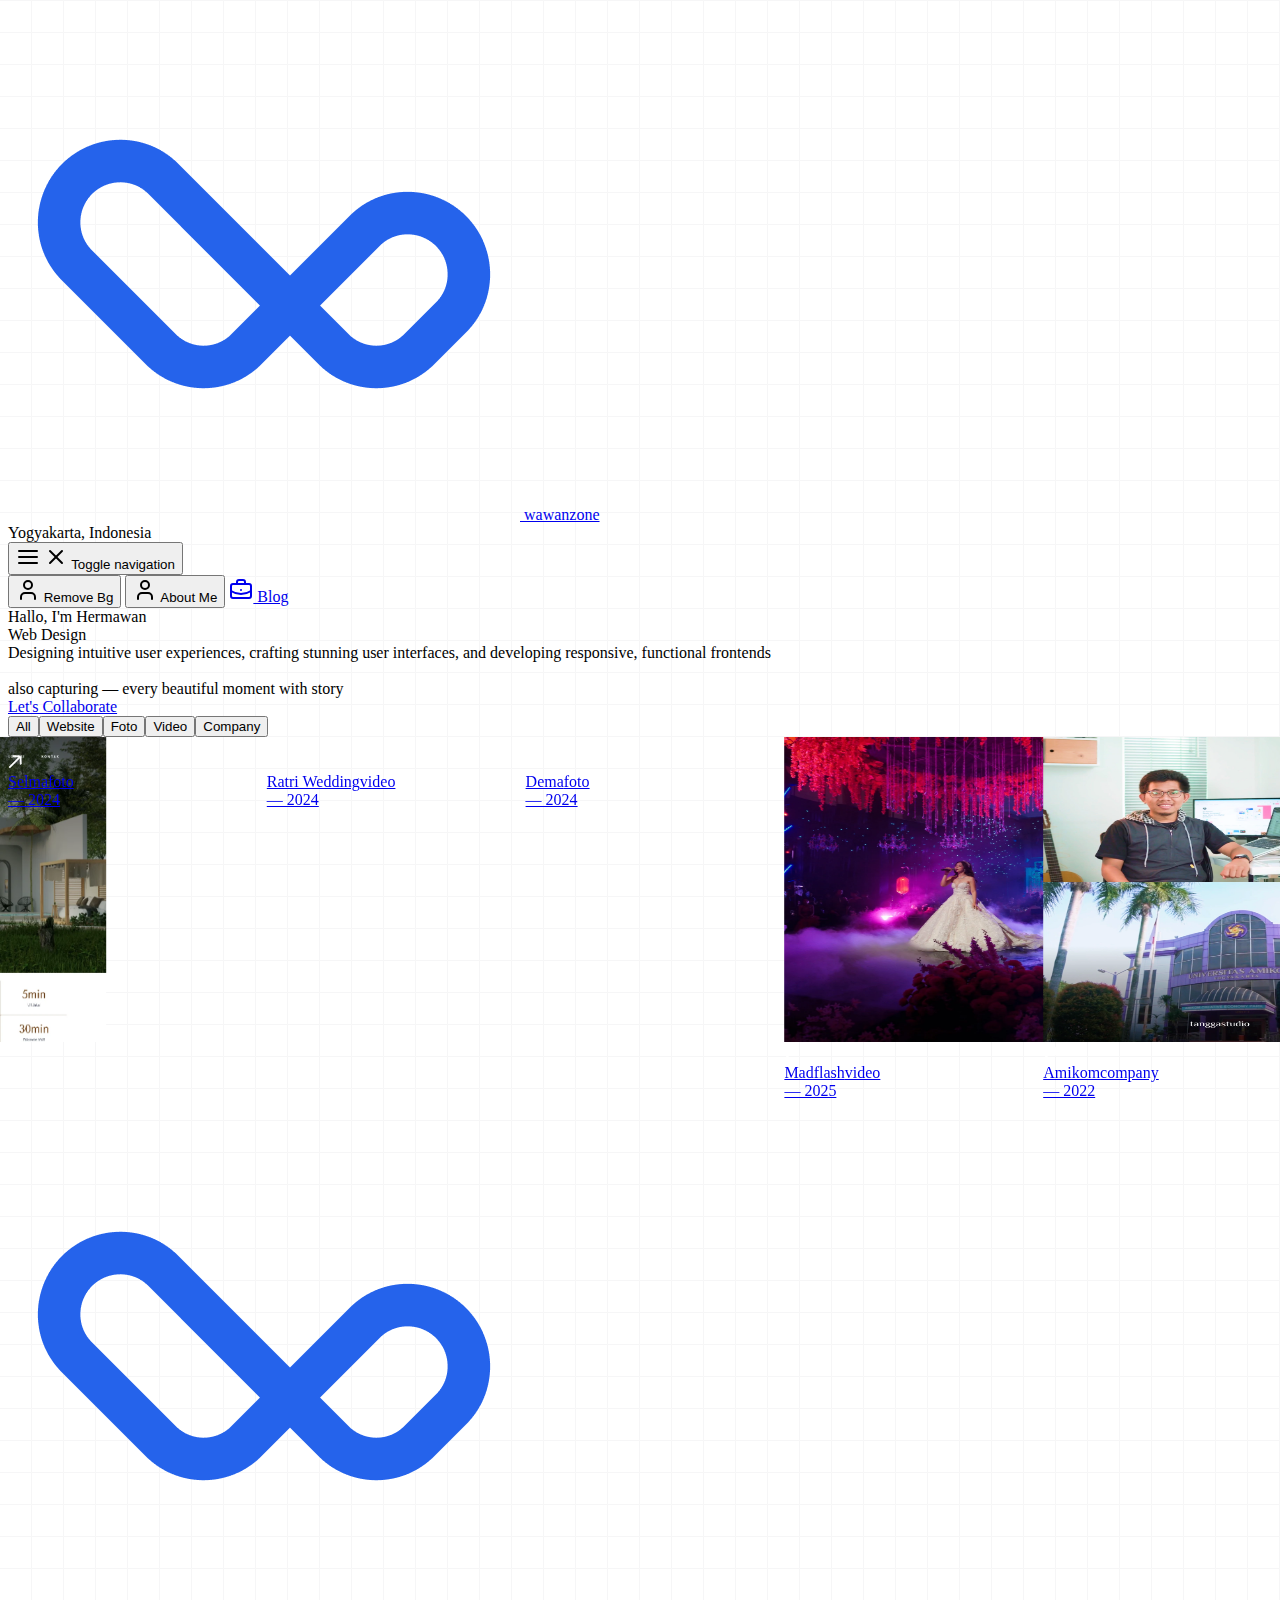
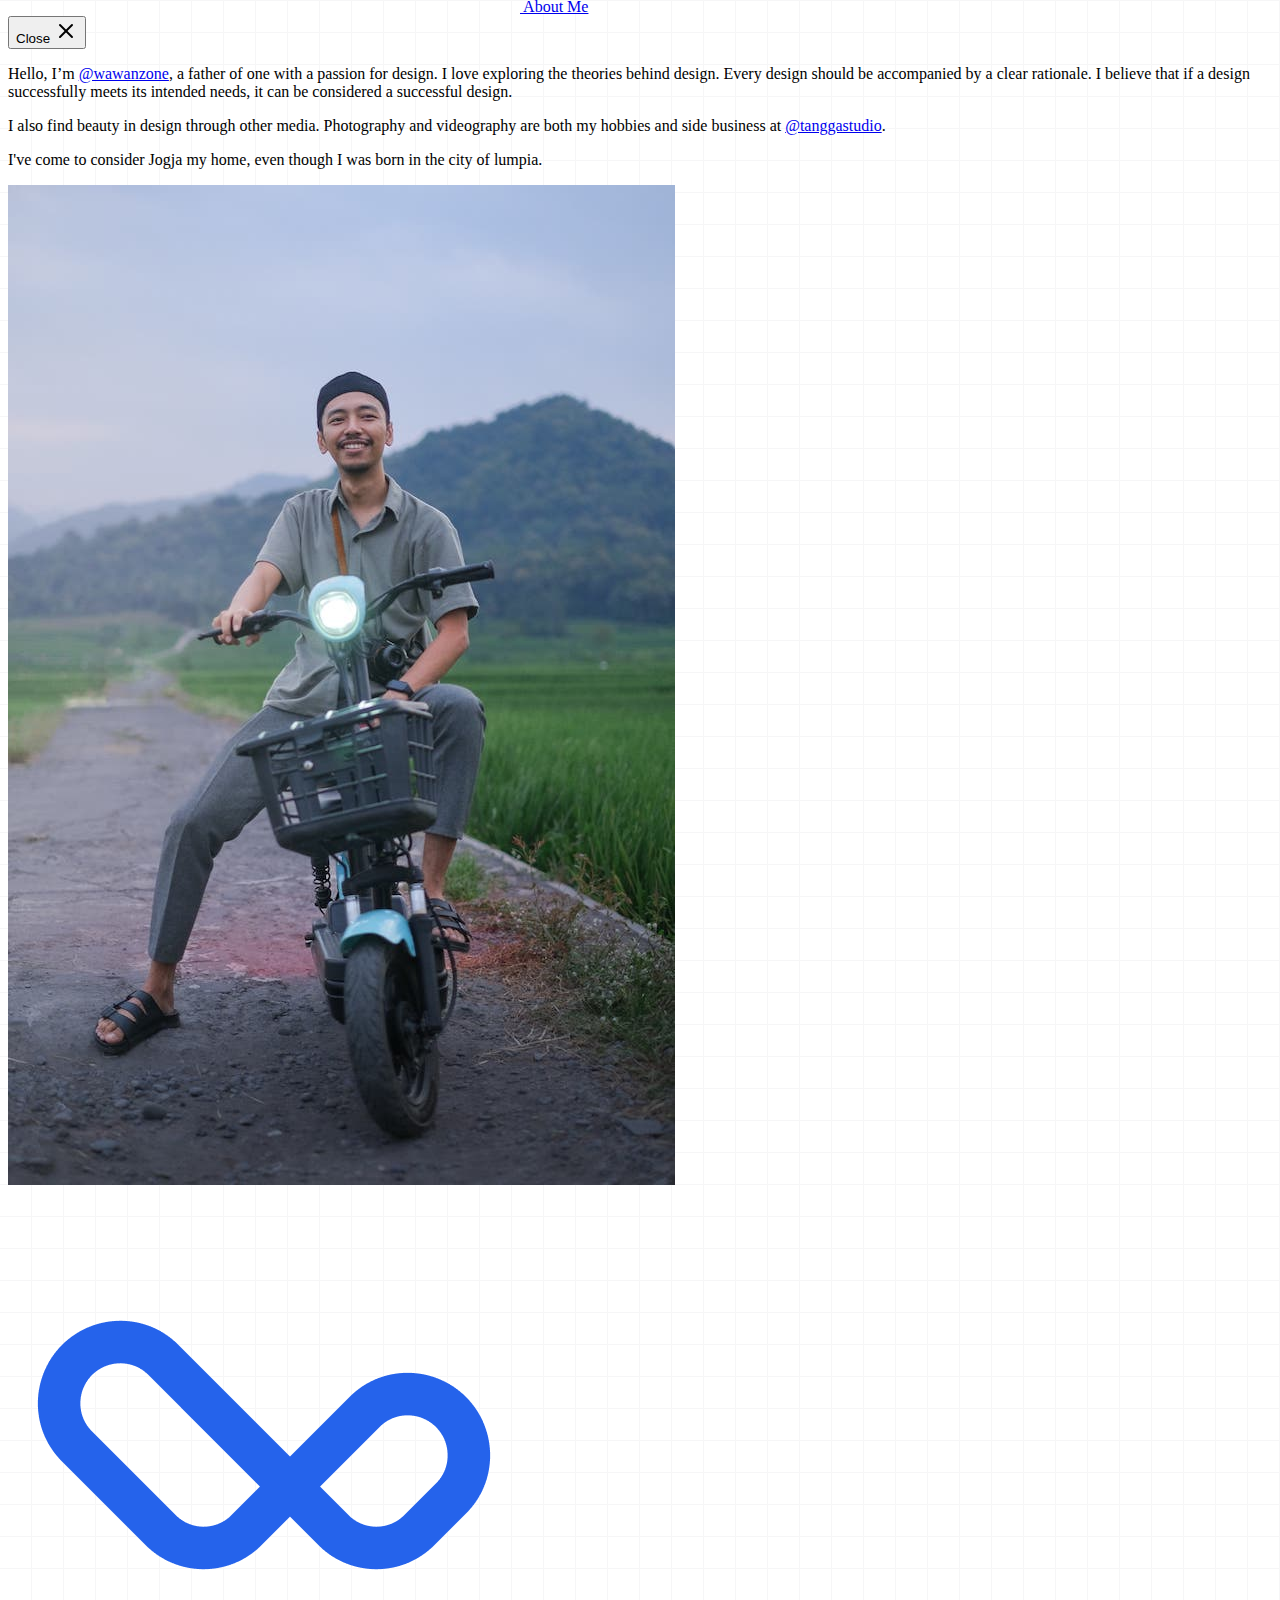
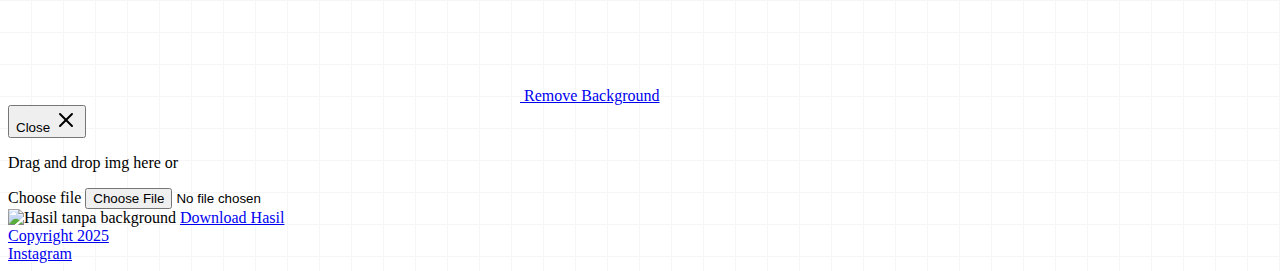
==== index.html @ 66208e3e "tahun" ====
<!doctype html>
<html class="bg-grid" lang="id">

<head>
    <meta charset="UTF-8">
    <meta name="viewport" content="width=device-width, initial-scale=1.0">
    <title>Wawanzone Web Developer</title>
    <meta name="description" content="Wawanzone Web Developer">
    <meta name="keyword"
        content="jasa foto, fotografer, fotografi, prewedding, prewed, nikah, nikahan, pernikahan, wedding, dokumentasi, acara, event, ultah, ulang tahun, ibu hamil, maternity, keluarga family, bayi, baby, anak, indoor, outdoor, photography, photo, photographer, produk">
    <link rel="stylesheet" href="https://preline.co/assets/css/main.min.css?v=2.5.0">
    <link rel="shortcut icon" href="img/favicon.ico" />
    <link rel="apple-touch-icon" sizes="180x180" href="img/apple-touch-icon.png">
    <link rel="icon" type="image/png" sizes="32x32" href="img/favicon-32x32.png">
    <link rel="icon" type="image/png" sizes="16x16" href="img/favicon-16x16.png">
    <link rel="manifest" href="img/site.webmanifest">
</head>

<body
    class="antialiased bg-gradient-to-b from-slate-100 to-white/10 via-white/0 h-screen flex flex-col justify-between  ">
    <!-- ========== HEADER ========== -->
    <header class="border-gray-200 flex text-sm flex-wrap md:justify-start md:flex-nowrap z-50 w-full">
        <nav
            class="relative max-w-6xl border-b w-full md:flex md:items-center justify-between md:gap-3 mx-auto px-4 sm:px-6  py-3">
            <!-- Logo w/ Collapse Button -->
            <div class="flex items-center justify-between  gap-4">
                <div class="flex gap-4 items-center">
                    <a class=" font-semibold text-base text-black focus:outline-none focus:opacity-80 flex gap-4 items-center"
                        href="#" aria-label="Brand"><img src="img/wawanzone.png" class="size-12" alt=""> wawanzone</a>
                    <div class="max-md:hidden">Yogyakarta, Indonesia</div>
                </div>

                <!-- Collapse Button -->
                <div class="md:hidden">
                    <button type="button"
                        class="hs-collapse-toggle relative size-9 flex justify-center items-center text-sm font-semibold rounded-lg border border-gray-200 text-gray-800 hover:bg-gray-100 focus:outline-none focus:bg-gray-100 disabled:opacity-50 disabled:pointer-events-none"
                        id="hs-header-classic-collapse" aria-expanded="false" aria-controls="hs-header-classic"
                        aria-label="Toggle navigation" data-hs-collapse="#hs-header-classic">
                        <svg class="hs-collapse-open:hidden size-4" xmlns="http://www.w3.org/2000/svg" width="24"
                            height="24" viewBox="0 0 24 24" fill="none" stroke="currentColor" stroke-width="2"
                            stroke-linecap="round" stroke-linejoin="round">
                            <line x1="3" x2="21" y1="6" y2="6" />
                            <line x1="3" x2="21" y1="12" y2="12" />
                            <line x1="3" x2="21" y1="18" y2="18" />
                        </svg>
                        <svg class="hs-collapse-open:block shrink-0 hidden size-4" xmlns="http://www.w3.org/2000/svg"
                            width="24" height="24" viewBox="0 0 24 24" fill="none" stroke="currentColor"
                            stroke-width="2" stroke-linecap="round" stroke-linejoin="round">
                            <path d="M18 6 6 18" />
                            <path d="m6 6 12 12" />
                        </svg>
                        <span class="sr-only">Toggle navigation</span>
                    </button>
                </div>
                <!-- End Collapse Button -->
            </div>
            <!-- End Logo w/ Collapse Button -->

            <!-- Collapse -->
            <div id="hs-header-classic"
                class="hs-collapse hidden overflow-hidden transition-all duration-300  grow md:block"
                aria-labelledby="hs-header-classic-collapse">
                <div
                    class="overflow-hidden overflow-y-auto max-h-[75vh] [&::-webkit-scrollbar]:w-2 [&::-webkit-scrollbar-thumb]:rounded-full [&::-webkit-scrollbar-track]:bg-gray-100 [&::-webkit-scrollbar-thumb]:bg-gray-300">
                    <div class="py-2 md:py-0 flex flex-col md:flex-row md:items-center md:justify-end gap-0.5 md:gap-1">

                        <button
                            class="p-2 flex items-center text-sm text-gray-800 hover:text-gray-500 focus:outline-none focus:text-gray-500"
                            aria-haspopup="dialog" aria-expanded="false" aria-controls="hs-remove-bg"
                            data-hs-overlay="#hs-remove-bg">
                            <svg class="shrink-0 size-4 me-3 md:me-2 block md:hidden" xmlns="http://www.w3.org/2000/svg"
                                width="24" height="24" viewBox="0 0 24 24" fill="none" stroke="currentColor"
                                stroke-width="2" stroke-linecap="round" stroke-linejoin="round">
                                <path d="M19 21v-2a4 4 0 0 0-4-4H9a4 4 0 0 0-4 4v2" />
                                <circle cx="12" cy="7" r="4" />
                            </svg>
                            Remove Bg
                        </button>

                        <button
                            class="p-2 flex items-center text-sm text-gray-800 hover:text-gray-500 focus:outline-none focus:text-gray-500"
                            aria-haspopup="dialog" aria-expanded="false" aria-controls="hs-full-screen-modal"
                            data-hs-overlay="#hs-full-screen-modal">
                            <svg class="shrink-0 size-4 me-3 md:me-2 block md:hidden" xmlns="http://www.w3.org/2000/svg"
                                width="24" height="24" viewBox="0 0 24 24" fill="none" stroke="currentColor"
                                stroke-width="2" stroke-linecap="round" stroke-linejoin="round">
                                <path d="M19 21v-2a4 4 0 0 0-4-4H9a4 4 0 0 0-4 4v2" />
                                <circle cx="12" cy="7" r="4" />
                            </svg>
                            About Me
                        </button>

                        <a class="p-2 flex items-center text-sm text-gray-800 hover:text-gray-500 focus:outline-none focus:text-gray-500"
                            target="_blank" href="https://wawanzone.com/wp">
                            <svg class="shrink-0 size-4 me-3 md:me-2 block md:hidden" xmlns="http://www.w3.org/2000/svg"
                                width="24" height="24" viewBox="0 0 24 24" fill="none" stroke="currentColor"
                                stroke-width="2" stroke-linecap="round" stroke-linejoin="round">
                                <path d="M12 12h.01" />
                                <path d="M16 6V4a2 2 0 0 0-2-2h-4a2 2 0 0 0-2 2v2" />
                                <path d="M22 13a18.15 18.15 0 0 1-20 0" />
                                <rect width="20" height="14" x="2" y="6" rx="2" />
                            </svg>
                            Blog
                        </a>

                        <!-- End Button Group -->
                    </div>
                </div>
            </div>
            <!-- End Collapse -->
        </nav>
    </header>
    <!-- Content-->
    <div class="items-center">
        <div class="max-w-6xl px-4 sm:px-6  mx-auto flex flex-col justify-between">
            <div class="md:flex grid grid-cols-1 gap-6 justify-between items-center gap-32 py-10">
                <div class=" max-w-xl title text-4xl">
                    <div class="mb-3 max-lg:text-3xl">
                        Hallo, I'm Hermawan
                    </div>
                    <div class="font-['Playfair_Display'] font-bold italic">
                        <div class="typing h-[48px]" id="typingEffect"></div>
                    </div>
                </div>
                <div class="max-w-md  desc md:text-right text-gray-500">
                    Designing intuitive user experiences, crafting stunning user interfaces, and developing responsive,
                    functional frontends <br> <br> also capturing — every beautiful moment with story
                    <div class="mt-4">
                        <a class="px-8 py-4 inline-flex items-center gap-x-2 text-sm font-medium rounded-full border border-transparent bg-blue-600 text-white hover:bg-blue-700 focus:outline-none focus:bg-blue-700 focus:outline-none focus:bg-blue-700 disabled:opacity-50 disabled:pointer-events-none"
                            href="mailto:hermawan.szz@gmail.com">Let's Collaborate</a>
                    </div>
                </div>
            </div>
        </div>
        <!-- Include Swiper CSS (via CDN) -->
        <link rel="stylesheet" href="https://unpkg.com/swiper/swiper-bundle.min.css" />

        <!-- Slider HTML -->
        <div class="relative w-full p-4 overflow-hidden ">
            <div class="swiper-container">
                <div class="swiper-wrapper items-center">
                    <!-- Slide 2 -->

                    <!-- Slide 1 -->
                    <div class="swiper-slide">
                        <a class="group flex justify-center items-center flex-col focus:outline-none transition-all "
                            href="https://ngeyogja.com" target="_blank">
                            <img class="min-h-[250px] max-h-[400px] rounded-xl object-bottom object-cover w-full group-hover:opacity-80 shadow-xl"
                                loading="lazy" width="357" height="305" src="img/ngeyogja_1x.webp" alt="">
                            <div
                                class="icon absolute opacity-0 group-hover:opacity-100 transition-all duration-500 ease-in-out group-hover:rotate-[360deg] scale-0 group-hover:scale-125 left-0 right-0 mx-auto -mt-8 size-16 rounded-full bg-blue-600 flex items-center justify-center">
                                <svg width="14" height="14" viewBox="0 0 14 14">
                                    <path
                                        d="M10.8101 1.96222L0.726954 12.0453L1.66171 12.9801L11.7448 2.89698L11.9344 9.4447L13.208 9.07311L13.0134 2.35278C12.9877 1.46249 12.2434 0.718185 11.3531 0.692412L4.80762 0.502924L4.43487 1.77539L10.8101 1.96222Z"
                                        fill="white" stroke="white" stroke-width="0.542084"></path>
                                </svg>
                            </div>
                            <div class="flex gap-4 items-start justify-center mt-4 text-sm">
                                <div class="flex flex-col"><span class="font-bold">Ngeyogja</span><span
                                        class="font-['Playfair_Display'] italic font-bold text-blue-500 category hidden">website</span>
                                </div> —
                                2024
                            </div>

                        </a>
                    </div>
                    <!-- Slide 1 -->
                    <div class="swiper-slide">
                        <a class="group flex justify-center items-center flex-col focus:outline-none transition-all "
                            href="https://www.instagram.com/p/C13aNmUvTGZ/" target="_blank">
                            <img class="min-h-[250px] max-h-[400px] rounded-xl object-bottom object-cover w-full group-hover:opacity-80 shadow-xl"
                                src="https://cloud.tagbox.com/media/1726964/2138759/414748/18014806298018486/418581226_18405694063009332_6548693946159599975_n.jpg"
                                alt="">
                            <div
                                class="icon absolute opacity-0 group-hover:opacity-100 transition-all duration-500 ease-in-out group-hover:rotate-[360deg] scale-0 group-hover:scale-125 left-0 right-0 mx-auto -mt-8 size-16 rounded-full bg-blue-600 flex items-center justify-center">
                                <svg width="14" height="14" viewBox="0 0 14 14">
                                    <path
                                        d="M10.8101 1.96222L0.726954 12.0453L1.66171 12.9801L11.7448 2.89698L11.9344 9.4447L13.208 9.07311L13.0134 2.35278C12.9877 1.46249 12.2434 0.718185 11.3531 0.692412L4.80762 0.502924L4.43487 1.77539L10.8101 1.96222Z"
                                        fill="white" stroke="white" stroke-width="0.542084"></path>
                                </svg>
                            </div>
                            <div class="flex gap-4 items-start justify-center mt-4 text-sm">
                                <div class="flex flex-col"><span class="font-bold">Selma</span><span
                                        class="font-['Playfair_Display'] italic font-bold text-blue-500 category hidden">foto</span>
                                </div> —
                                2024
                            </div>

                        </a>
                    </div>
                    <!-- Slide 2 -->
                    <div class="swiper-slide">
                        <a class="group flex justify-center items-center flex-col focus:outline-none transition-all "
                            href="https://drive.google.com/file/d/16zIhgjWS4tsryXhRL_w10EBH7-kaGcWM/view?usp=sharing"
                            target="_blank">
                            <img class="min-h-[250px] max-h-[400px] rounded-xl object-bottom object-cover w-full group-hover:opacity-80 shadow-xl"
                                src="https://cloud.tagbox.com/media/1726964/2138759/414748/18044007361792314/457102560_18450758677009332_3049110778562392664_n.jpg"
                                alt="">
                            <div
                                class="icon absolute opacity-0 group-hover:opacity-100 transition-all duration-500 ease-in-out group-hover:rotate-[360deg] scale-0 group-hover:scale-125 left-0 right-0 mx-auto -mt-8 size-16 rounded-full bg-blue-600 flex items-center justify-center">
                                <svg width="14" height="14" viewBox="0 0 14 14">
                                    <path
                                        d="M10.8101 1.96222L0.726954 12.0453L1.66171 12.9801L11.7448 2.89698L11.9344 9.4447L13.208 9.07311L13.0134 2.35278C12.9877 1.46249 12.2434 0.718185 11.3531 0.692412L4.80762 0.502924L4.43487 1.77539L10.8101 1.96222Z"
                                        fill="white" stroke="white" stroke-width="0.542084"></path>
                                </svg>
                            </div>
                            <div class="flex gap-4 items-start justify-center mt-4 text-sm">
                                <div class="flex flex-col"><span class="font-bold">Ratri Wedding</span><span
                                        class="font-['Playfair_Display'] italic font-bold text-blue-500 category hidden">video</span>
                                </div> — 2024
                            </div>

                        </a>
                    </div>

                    <!-- Slide 2 -->
                    <div class="swiper-slide">
                        <a class="group flex justify-center items-center flex-col focus:outline-none transition-all "
                            href="https://www.instagram.com/tanggastudio/p/DE8fe4VzV5q/" target="_blank">
                            <img class="min-h-[250px] max-h-[400px] rounded-xl object-bottom object-cover w-full group-hover:opacity-80 shadow-xl"
                                src="https://cloud.tagbox.com/media/1726964/2138759/414748/18010514690691550/2138759-18010514690691550-1737650446.jpg"
                                alt="">
                            <div
                                class="icon absolute opacity-0 group-hover:opacity-100 transition-all duration-500 ease-in-out group-hover:rotate-[360deg] scale-0 group-hover:scale-125 left-0 right-0 mx-auto -mt-8 size-16 rounded-full bg-blue-600 flex items-center justify-center">
                                <svg width="14" height="14" viewBox="0 0 14 14">
                                    <path
                                        d="M10.8101 1.96222L0.726954 12.0453L1.66171 12.9801L11.7448 2.89698L11.9344 9.4447L13.208 9.07311L13.0134 2.35278C12.9877 1.46249 12.2434 0.718185 11.3531 0.692412L4.80762 0.502924L4.43487 1.77539L10.8101 1.96222Z"
                                        fill="white" stroke="white" stroke-width="0.542084"></path>
                                </svg>
                            </div>
                            <div class="flex gap-4 items-start justify-center mt-4 text-sm">
                                <div class="flex flex-col"><span class="font-bold">Dema</span><span
                                        class="font-['Playfair_Display'] italic font-bold text-blue-500 category hidden">foto</span>
                                </div> —
                                2024
                            </div>

                        </a>
                    </div>

                    <div class="swiper-slide">
                        <a class="group flex justify-center items-center flex-col focus:outline-none transition-all "
                            href="https://drive.google.com/file/d/1xu8CeEWl8VQlefYjUH7_7uGMGfSIrzZV/view?usp=sharing"
                            target="_blank">
                            <img class="min-h-[250px] max-h-[400px] rounded-xl object-bottom object-cover w-full group-hover:opacity-80 shadow-xl"
                                loading="lazy" width="357" height="305" src="img/lighting.webp" alt="">
                            <div
                                class="icon absolute opacity-0 group-hover:opacity-100 transition-all duration-500 ease-in-out group-hover:rotate-[360deg] scale-0 group-hover:scale-125 left-0 right-0 mx-auto -mt-8 size-16 rounded-full bg-blue-600 flex items-center justify-center">
                                <svg width="14" height="14" viewBox="0 0 14 14">
                                    <path
                                        d="M10.8101 1.96222L0.726954 12.0453L1.66171 12.9801L11.7448 2.89698L11.9344 9.4447L13.208 9.07311L13.0134 2.35278C12.9877 1.46249 12.2434 0.718185 11.3531 0.692412L4.80762 0.502924L4.43487 1.77539L10.8101 1.96222Z"
                                        fill="white" stroke="white" stroke-width="0.542084"></path>
                                </svg>
                            </div>
                            <div class="flex gap-4 items-start justify-center mt-4 text-sm">
                                <div class="flex flex-col"><span class="font-bold">Madflash</span><span
                                        class="font-['Playfair_Display'] italic font-bold text-blue-500 category hidden">video</span>
                                </div> — 2025
                            </div>

                        </a>
                    </div>
                    <div class="swiper-slide">
                        <a class="group flex justify-center items-center flex-col focus:outline-none transition-all "
                            href="https://drive.google.com/file/d/1dBmZwUu9ltVJdOaQtHs5cD1peDSIcojg/view?usp=sharing" target="_blank">
                            <img class="min-h-[250px] max-h-[400px] rounded-xl object-bottom object-cover w-full group-hover:opacity-80 shadow-xl"
                                loading="lazy" width="357" height="305" src="img/amikom.webp" alt="">
                            <div
                                class="icon absolute opacity-0 group-hover:opacity-100 transition-all duration-500 ease-in-out group-hover:rotate-[360deg] scale-0 group-hover:scale-125 left-0 right-0 mx-auto -mt-8 size-16 rounded-full bg-blue-600 flex items-center justify-center">
                                <svg width="14" height="14" viewBox="0 0 14 14">
                                    <path
                                        d="M10.8101 1.96222L0.726954 12.0453L1.66171 12.9801L11.7448 2.89698L11.9344 9.4447L13.208 9.07311L13.0134 2.35278C12.9877 1.46249 12.2434 0.718185 11.3531 0.692412L4.80762 0.502924L4.43487 1.77539L10.8101 1.96222Z"
                                        fill="white" stroke="white" stroke-width="0.542084"></path>
                                </svg>
                            </div>
                            <div class="flex gap-4 items-start justify-center mt-4 text-sm">
                                <div class="flex flex-col"><span class="font-bold">Amikom</span><span
                                        class="font-['Playfair_Display'] italic font-bold text-blue-500 category hidden">company</span>
                                </div> —
                                2022
                            </div>

                        </a>
                    </div>
                    <div class="swiper-slide">
                        <a class="group flex justify-center items-center flex-col focus:outline-none transition-all "
                            href="https://drive.google.com/file/d/1l0gKG5JXGp6iBDVLnNQ06gJEMBnog4QU/view?usp=sharing" target="_blank">
                            <img class="min-h-[250px] max-h-[400px] rounded-xl object-bottom object-cover w-full group-hover:opacity-80 shadow-xl"
                                loading="lazy" width="357" height="305" src="img/gobar.webp" alt="">
                            <div
                                class="icon absolute opacity-0 group-hover:opacity-100 transition-all duration-500 ease-in-out group-hover:rotate-[360deg] scale-0 group-hover:scale-125 left-0 right-0 mx-auto -mt-8 size-16 rounded-full bg-blue-600 flex items-center justify-center">
                                <svg width="14" height="14" viewBox="0 0 14 14">
                                    <path
                                        d="M10.8101 1.96222L0.726954 12.0453L1.66171 12.9801L11.7448 2.89698L11.9344 9.4447L13.208 9.07311L13.0134 2.35278C12.9877 1.46249 12.2434 0.718185 11.3531 0.692412L4.80762 0.502924L4.43487 1.77539L10.8101 1.96222Z"
                                        fill="white" stroke="white" stroke-width="0.542084"></path>
                                </svg>
                            </div>
                            <div class="flex gap-4 items-start justify-center mt-4 text-sm">
                                <div class="flex flex-col"><span class="font-bold">PLN Nusantara</span><span
                                        class="font-['Playfair_Display'] italic font-bold text-blue-500 category hidden">company</span>
                                </div> —
                                2024
                            </div>

                        </a>
                    </div>
                    <div class="swiper-slide">
                        <a class="group flex justify-center items-center flex-col focus:outline-none transition-all "
                            href="https://drive.google.com/file/d/1_rxQnik_S4XlJLx5iyUpPORG829yC5SQ/view?usp=sharing" target="_blank">
                            <img class="min-h-[250px] max-h-[400px] rounded-xl object-bottom object-cover w-full group-hover:opacity-80 shadow-xl"
                                loading="lazy" width="357" height="305" src="img/ugm.webp" alt="">
                            <div
                                class="icon absolute opacity-0 group-hover:opacity-100 transition-all duration-500 ease-in-out group-hover:rotate-[360deg] scale-0 group-hover:scale-125 left-0 right-0 mx-auto -mt-8 size-16 rounded-full bg-blue-600 flex items-center justify-center">
                                <svg width="14" height="14" viewBox="0 0 14 14">
                                    <path
                                        d="M10.8101 1.96222L0.726954 12.0453L1.66171 12.9801L11.7448 2.89698L11.9344 9.4447L13.208 9.07311L13.0134 2.35278C12.9877 1.46249 12.2434 0.718185 11.3531 0.692412L4.80762 0.502924L4.43487 1.77539L10.8101 1.96222Z"
                                        fill="white" stroke="white" stroke-width="0.542084"></path>
                                </svg>
                            </div>
                            <div class="flex gap-4 items-start justify-center mt-4 text-sm">
                                <div class="flex flex-col"><span class="font-bold">UGM</span><span
                                        class="font-['Playfair_Display'] italic font-bold text-blue-500 category hidden">company</span>
                                </div> —
                                2024
                            </div>

                        </a>
                    </div>
                    <div class="swiper-slide">
                        <a class="group flex justify-center items-center flex-col focus:outline-none transition-all "
                            href="https://www.instagram.com/p/C1laQM-vAdt/" target="_blank">
                            <img class="min-h-[250px] max-h-[400px] rounded-xl object-bottom object-cover w-full group-hover:opacity-80 shadow-xl"
                                src="https://cloud.tagbox.com/media/1726964/2138759/414748/18061742602491965/415929117_18404393953009332_5833013499614615173_n.jpg"
                                alt="">
                            <div
                                class="icon absolute opacity-0 group-hover:opacity-100 transition-all duration-500 ease-in-out group-hover:rotate-[360deg] scale-0 group-hover:scale-125 left-0 right-0 mx-auto -mt-8 size-16 rounded-full bg-blue-600 flex items-center justify-center">
                                <svg width="14" height="14" viewBox="0 0 14 14">
                                    <path
                                        d="M10.8101 1.96222L0.726954 12.0453L1.66171 12.9801L11.7448 2.89698L11.9344 9.4447L13.208 9.07311L13.0134 2.35278C12.9877 1.46249 12.2434 0.718185 11.3531 0.692412L4.80762 0.502924L4.43487 1.77539L10.8101 1.96222Z"
                                        fill="white" stroke="white" stroke-width="0.542084"></path>
                                </svg>
                            </div>
                            <div class="flex gap-4 items-start justify-center mt-4 text-sm">
                                <div class="flex flex-col"><span class="font-bold">Laily</span><span
                                        class="font-['Playfair_Display'] italic font-bold text-blue-500 category hidden">foto</span>
                                </div> —
                                2024
                            </div>

                        </a>
                    </div>


                    <div class="swiper-slide">
                        <a class="group flex justify-center items-center flex-col focus:outline-none transition-all "
                            href="https://www.instagram.com/p/C1LSp_QPzp1/" target="_blank">
                            <img class="min-h-[250px] max-h-[400px] rounded-xl object-bottom object-cover w-full group-hover:opacity-80 shadow-xl"
                                src="https://cloud.tagbox.com/media/1726964/2138759/414748/17984193974613737/412117966_392173763159748_7623907096476352852_n.jpg"
                                alt="">
                            <div
                                class="icon absolute opacity-0 group-hover:opacity-100 transition-all duration-500 ease-in-out group-hover:rotate-[360deg] scale-0 group-hover:scale-125 left-0 right-0 mx-auto -mt-8 size-16 rounded-full bg-blue-600 flex items-center justify-center">
                                <svg width="14" height="14" viewBox="0 0 14 14">
                                    <path
                                        d="M10.8101 1.96222L0.726954 12.0453L1.66171 12.9801L11.7448 2.89698L11.9344 9.4447L13.208 9.07311L13.0134 2.35278C12.9877 1.46249 12.2434 0.718185 11.3531 0.692412L4.80762 0.502924L4.43487 1.77539L10.8101 1.96222Z"
                                        fill="white" stroke="white" stroke-width="0.542084"></path>
                                </svg>
                            </div>
                            <div class="flex gap-4 items-start justify-center mt-4 text-sm">
                                <div class="flex flex-col"><span class="font-bold">Shafa</span><span
                                        class="font-['Playfair_Display'] italic font-bold text-blue-500 category hidden">foto</span>
                                </div> —
                                2024
                            </div>

                        </a>
                    </div>
                    <!-- Slide 2 -->
                    <div class="swiper-slide">
                        <a class="group flex justify-center items-center flex-col focus:outline-none transition-all "
                            href="https://drive.google.com/file/d/1elIQvyM8bNi3fVMZUYODAKYb4RIOqZMj/view?usp=sharing"
                            target="_blank">
                            <img class="min-h-[250px] max-h-[400px] rounded-xl object-bottom object-cover w-full group-hover:opacity-80 shadow-xl"
                                src="https://cloud.tagbox.com/media/1726964/2138759/414748/17891351789918916/428695534_18414676453009332_6547089419753866630_n.jpg"
                                alt="">
                            <div
                                class="icon absolute opacity-0 group-hover:opacity-100 transition-all duration-500 ease-in-out group-hover:rotate-[360deg] scale-0 group-hover:scale-125 left-0 right-0 mx-auto -mt-8 size-16 rounded-full bg-blue-600 flex items-center justify-center">
                                <svg width="14" height="14" viewBox="0 0 14 14">
                                    <path
                                        d="M10.8101 1.96222L0.726954 12.0453L1.66171 12.9801L11.7448 2.89698L11.9344 9.4447L13.208 9.07311L13.0134 2.35278C12.9877 1.46249 12.2434 0.718185 11.3531 0.692412L4.80762 0.502924L4.43487 1.77539L10.8101 1.96222Z"
                                        fill="white" stroke="white" stroke-width="0.542084"></path>
                                </svg>
                            </div>
                            <div class="flex gap-4 items-start justify-center mt-4 text-sm">
                                <div class="flex flex-col"><span class="font-bold">Ero</span><span
                                        class="font-['Playfair_Display'] italic font-bold text-blue-500 category hidden">video</span>
                                </div> — 2022
                            </div>

                        </a>
                    </div>

                    <div class="swiper-slide">
                        <a class="group flex justify-center items-center flex-col focus:outline-none transition-all "
                            href="https://drive.google.com/file/d/1aN-OKJRsPJpaYjzNJxfiZ4TLGuiBeKkR/view?usp=sharing"
                            target="_blank">
                            <img class="min-h-[250px] max-h-[400px] rounded-xl object-bottom object-cover w-full group-hover:opacity-80 shadow-xl"
                                loading="lazy" width="357" height="305" src="img/lighting2.webp" alt="">
                            <div
                                class="icon absolute opacity-0 group-hover:opacity-100 transition-all duration-500 ease-in-out group-hover:rotate-[360deg] scale-0 group-hover:scale-125 left-0 right-0 mx-auto -mt-8 size-16 rounded-full bg-blue-600 flex items-center justify-center">
                                <svg width="14" height="14" viewBox="0 0 14 14">
                                    <path
                                        d="M10.8101 1.96222L0.726954 12.0453L1.66171 12.9801L11.7448 2.89698L11.9344 9.4447L13.208 9.07311L13.0134 2.35278C12.9877 1.46249 12.2434 0.718185 11.3531 0.692412L4.80762 0.502924L4.43487 1.77539L10.8101 1.96222Z"
                                        fill="white" stroke="white" stroke-width="0.542084"></path>
                                </svg>
                            </div>
                            <div class="flex gap-4 items-start justify-center mt-4 text-sm">
                                <div class="flex flex-col"><span class="font-bold">AAU</span><span
                                        class="font-['Playfair_Display'] italic font-bold text-blue-500 category hidden">video</span>
                                </div> — 2024
                            </div>

                        </a>
                    </div>
                    <div class="swiper-slide">
                        <a class="group flex justify-center items-center flex-col focus:outline-none transition-all "
                            href="https://drive.google.com/file/d/1J36QJ0xxO4L5N6tpnKJ47HAqykUe4jZc/view?usp=sharing"
                            target="_blank">
                            <img class="min-h-[250px] max-h-[400px] rounded-xl object-bottom object-cover w-full group-hover:opacity-80 shadow-xl"
                                loading="lazy" width="357" height="305" src="img/kai_run.webp" alt="">
                            <div
                                class="icon absolute opacity-0 group-hover:opacity-100 transition-all duration-500 ease-in-out group-hover:rotate-[360deg] scale-0 group-hover:scale-125 left-0 right-0 mx-auto -mt-8 size-16 rounded-full bg-blue-600 flex items-center justify-center">
                                <svg width="14" height="14" viewBox="0 0 14 14">
                                    <path
                                        d="M10.8101 1.96222L0.726954 12.0453L1.66171 12.9801L11.7448 2.89698L11.9344 9.4447L13.208 9.07311L13.0134 2.35278C12.9877 1.46249 12.2434 0.718185 11.3531 0.692412L4.80762 0.502924L4.43487 1.77539L10.8101 1.96222Z"
                                        fill="white" stroke="white" stroke-width="0.542084"></path>
                                </svg>
                            </div>
                            <div class="flex gap-4 items-start justify-center mt-4 text-sm">
                                <div class="flex flex-col"><span class="font-bold">KAI Night Run</span><span
                                        class="font-['Playfair_Display'] italic font-bold text-blue-500 category hidden">video</span>
                                </div> — 2024
                            </div>

                        </a>
                    </div>
                    <div class="swiper-slide">
                        <a class="group flex justify-center items-center flex-col focus:outline-none transition-all "
                            href="https://www.instagram.com/p/C1skFzWS8ty/" target="_blank">
                            <img class="min-h-[250px] max-h-[400px] rounded-xl object-bottom object-cover w-full group-hover:opacity-80 shadow-xl"
                                loading="lazy" width="357" height="305" src="https://cloud.tagbox.com/media/1726964/2138759/414748/18038150065632700/416842761_18404925718009332_4451811575792605411_n.jpg" alt="">
                            <div
                                class="icon absolute opacity-0 group-hover:opacity-100 transition-all duration-500 ease-in-out group-hover:rotate-[360deg] scale-0 group-hover:scale-125 left-0 right-0 mx-auto -mt-8 size-16 rounded-full bg-blue-600 flex items-center justify-center">
                                <svg width="14" height="14" viewBox="0 0 14 14">
                                    <path
                                        d="M10.8101 1.96222L0.726954 12.0453L1.66171 12.9801L11.7448 2.89698L11.9344 9.4447L13.208 9.07311L13.0134 2.35278C12.9877 1.46249 12.2434 0.718185 11.3531 0.692412L4.80762 0.502924L4.43487 1.77539L10.8101 1.96222Z"
                                        fill="white" stroke="white" stroke-width="0.542084"></path>
                                </svg>
                            </div>
                            <div class="flex gap-4 items-start justify-center mt-4 text-sm">
                                <div class="flex flex-col"><span class="font-bold">Farah</span><span
                                        class="font-['Playfair_Display'] italic font-bold text-blue-500 category hidden">foto</span>
                                </div> —
                                2023
                            </div>

                        </a>
                    </div>
                    <div class="swiper-slide">
                        <a class="group flex justify-center items-center flex-col focus:outline-none transition-all "
                            href="#" target="_blank">
                            <img class="min-h-[250px] max-h-[400px] rounded-xl object-bottom object-cover w-full group-hover:opacity-80 shadow-xl"
                                loading="lazy" width="357" height="305" src="img/uii.webp" alt="">
                            <div
                                class="icon absolute opacity-0 group-hover:opacity-100 transition-all duration-500 ease-in-out group-hover:rotate-[360deg] scale-0 group-hover:scale-125 left-0 right-0 mx-auto -mt-8 size-16 rounded-full bg-blue-600 flex items-center justify-center">
                                <svg width="14" height="14" viewBox="0 0 14 14">
                                    <path
                                        d="M10.8101 1.96222L0.726954 12.0453L1.66171 12.9801L11.7448 2.89698L11.9344 9.4447L13.208 9.07311L13.0134 2.35278C12.9877 1.46249 12.2434 0.718185 11.3531 0.692412L4.80762 0.502924L4.43487 1.77539L10.8101 1.96222Z"
                                        fill="white" stroke="white" stroke-width="0.542084"></path>
                                </svg>
                            </div>
                            <div class="flex gap-4 items-start justify-center mt-4 text-sm">
                                <div class="flex flex-col"><span class="font-bold">UII</span><span
                                        class="font-['Playfair_Display'] italic font-bold text-blue-500 category hidden">company</span>
                                </div> —
                                2024
                            </div>

                        </a>
                    </div>
                    <div class="swiper-slide">
                        <a class="group flex justify-center items-center flex-col focus:outline-none transition-all "
                            href="https://drive.google.com/file/d/1XguxxeVjeJm-LpPUkLoMgYMnO_k9azHY/view?usp=sharing" target="_blank">
                            <img class="min-h-[250px] max-h-[400px] rounded-xl object-bottom object-cover w-full group-hover:opacity-80 shadow-xl"
                                loading="lazy" width="357" height="305" src="img/umkm.webp" alt="">
                            <div
                                class="icon absolute opacity-0 group-hover:opacity-100 transition-all duration-500 ease-in-out group-hover:rotate-[360deg] scale-0 group-hover:scale-125 left-0 right-0 mx-auto -mt-8 size-16 rounded-full bg-blue-600 flex items-center justify-center">
                                <svg width="14" height="14" viewBox="0 0 14 14">
                                    <path
                                        d="M10.8101 1.96222L0.726954 12.0453L1.66171 12.9801L11.7448 2.89698L11.9344 9.4447L13.208 9.07311L13.0134 2.35278C12.9877 1.46249 12.2434 0.718185 11.3531 0.692412L4.80762 0.502924L4.43487 1.77539L10.8101 1.96222Z"
                                        fill="white" stroke="white" stroke-width="0.542084"></path>
                                </svg>
                            </div>
                            <div class="flex gap-4 items-start justify-center mt-4 text-sm">
                                <div class="flex flex-col"><span class="font-bold">UMKM</span><span
                                        class="font-['Playfair_Display'] italic font-bold text-blue-500 category hidden">company</span>
                                </div> —
                                2024
                            </div>

                        </a>
                    </div>
                    <!-- Slide 2 -->
                    <div class="swiper-slide">
                        <a class="group flex justify-center items-center flex-col focus:outline-none transition-all "
                            href="#" target="_blank">
                            <img class="min-h-[250px] max-h-[400px] rounded-xl object-bottom object-cover w-full group-hover:opacity-80 shadow-xl"
                                loading="lazy" width="357" height="305" src="img/blog_concept_1x.webp" alt="">
                            <div
                                class="icon absolute opacity-0 group-hover:opacity-100 transition-all duration-500 ease-in-out group-hover:rotate-[360deg] scale-0 group-hover:scale-125 left-0 right-0 mx-auto -mt-8 size-16 rounded-full bg-blue-600 flex items-center justify-center">
                                <svg width="14" height="14" viewBox="0 0 14 14">
                                    <path
                                        d="M10.8101 1.96222L0.726954 12.0453L1.66171 12.9801L11.7448 2.89698L11.9344 9.4447L13.208 9.07311L13.0134 2.35278C12.9877 1.46249 12.2434 0.718185 11.3531 0.692412L4.80762 0.502924L4.43487 1.77539L10.8101 1.96222Z"
                                        fill="white" stroke="white" stroke-width="0.542084"></path>
                                </svg>
                            </div>
                            <div class="flex gap-4 items-start justify-center mt-4 text-sm">
                                <div class="flex flex-col"><span class="font-bold">Blog Concept</span><span
                                        class="font-['Playfair_Display'] italic font-bold text-blue-500 category hidden">website</span>
                                </div> —
                                2025
                            </div>

                        </a>
                    </div>
                    <!-- Slide 2 -->
                    <div class="swiper-slide">
                        <a class="group flex justify-center items-center flex-col focus:outline-none transition-all "
                            href="#" target="_blank">
                            <img class="min-h-[250px] max-h-[400px] rounded-xl object-bottom object-cover w-full group-hover:opacity-80 shadow-xl"
                                loading="lazy" width="357" height="305" src="img/amatic_1x.webp" alt="">
                            <div
                                class="icon absolute opacity-0 group-hover:opacity-100 transition-all duration-500 ease-in-out group-hover:rotate-[360deg] scale-0 group-hover:scale-125 left-0 right-0 mx-auto -mt-8 size-16 rounded-full bg-blue-600 flex items-center justify-center">
                                <svg width="14" height="14" viewBox="0 0 14 14">
                                    <path
                                        d="M10.8101 1.96222L0.726954 12.0453L1.66171 12.9801L11.7448 2.89698L11.9344 9.4447L13.208 9.07311L13.0134 2.35278C12.9877 1.46249 12.2434 0.718185 11.3531 0.692412L4.80762 0.502924L4.43487 1.77539L10.8101 1.96222Z"
                                        fill="white" stroke="white" stroke-width="0.542084"></path>
                                </svg>
                            </div>
                            <div class="flex gap-4 items-start justify-center mt-4 text-sm">
                                <div class="flex flex-col"><span class="font-bold">Amatic</span><span
                                        class="font-['Playfair_Display'] italic font-bold text-blue-500 category hidden">website</span>
                                </div> — 2020
                            </div>

                        </a>
                    </div>
                    <div class="swiper-slide">
                        <a class="group flex justify-center items-center flex-col focus:outline-none transition-all "
                            href="#" target="_blank">
                            <img class="min-h-[250px] max-h-[400px] rounded-xl object-bottom object-cover w-full group-hover:opacity-80 shadow-xl"
                                loading="lazy" width="357" height="305" src="img/wellness_1x.webp" alt="">
                            <div
                                class="icon absolute opacity-0 group-hover:opacity-100 transition-all duration-500 ease-in-out group-hover:rotate-[360deg] scale-0 group-hover:scale-125 left-0 right-0 mx-auto -mt-8 size-16 rounded-full bg-blue-600 flex items-center justify-center">
                                <svg width="14" height="14" viewBox="0 0 14 14">
                                    <path
                                        d="M10.8101 1.96222L0.726954 12.0453L1.66171 12.9801L11.7448 2.89698L11.9344 9.4447L13.208 9.07311L13.0134 2.35278C12.9877 1.46249 12.2434 0.718185 11.3531 0.692412L4.80762 0.502924L4.43487 1.77539L10.8101 1.96222Z"
                                        fill="white" stroke="white" stroke-width="0.542084"></path>
                                </svg>
                            </div>
                            <div class="flex gap-4 items-start justify-center mt-4 text-sm">
                                <div class="flex flex-col"><span class="font-bold">Healthy</span><span
                                        class="font-['Playfair_Display'] italic font-bold text-blue-500 category hidden">website</span>
                                </div> —
                                2020
                            </div>

                        </a>
                    </div>
                    <div class="swiper-slide">
                        <a class="group flex justify-center items-center flex-col focus:outline-none transition-all "
                            href="#" target="_blank">
                            <img class="min-h-[250px] max-h-[400px] rounded-xl object-bottom object-cover w-full group-hover:opacity-80 shadow-xl"
                                loading="lazy" width="357" height="305" src="img/unhas_1x.webp" alt="">
                            <div
                                class="icon absolute opacity-0 group-hover:opacity-100 transition-all duration-500 ease-in-out group-hover:rotate-[360deg] scale-0 group-hover:scale-125 left-0 right-0 mx-auto -mt-8 size-16 rounded-full bg-blue-600 flex items-center justify-center">
                                <svg width="14" height="14" viewBox="0 0 14 14">
                                    <path
                                        d="M10.8101 1.96222L0.726954 12.0453L1.66171 12.9801L11.7448 2.89698L11.9344 9.4447L13.208 9.07311L13.0134 2.35278C12.9877 1.46249 12.2434 0.718185 11.3531 0.692412L4.80762 0.502924L4.43487 1.77539L10.8101 1.96222Z"
                                        fill="white" stroke="white" stroke-width="0.542084"></path>
                                </svg>
                            </div>
                            <div class="flex gap-4 items-start justify-center mt-4 text-sm">
                                <div class="flex flex-col"><span class="font-bold">Unhas</span><span
                                        class="font-['Playfair_Display'] italic font-bold text-blue-500 category hidden">website</span>
                                </div> —
                                2021
                            </div>

                        </a>
                    </div>
                    <div class="swiper-slide">
                        <a class="group flex justify-center items-center flex-col focus:outline-none transition-all "
                            href="#" target="_blank">
                            <img class="min-h-[250px] max-h-[400px] rounded-xl object-bottom object-cover w-full group-hover:opacity-80 shadow-xl"
                                loading="lazy" width="357" height="305" src="img/idwebhost_guidelines_1x.webp" alt="">
                            <div
                                class="icon absolute opacity-0 group-hover:opacity-100 transition-all duration-500 ease-in-out group-hover:rotate-[360deg] scale-0 group-hover:scale-125 left-0 right-0 mx-auto -mt-8 size-16 rounded-full bg-blue-600 flex items-center justify-center">
                                <svg width="14" height="14" viewBox="0 0 14 14">
                                    <path
                                        d="M10.8101 1.96222L0.726954 12.0453L1.66171 12.9801L11.7448 2.89698L11.9344 9.4447L13.208 9.07311L13.0134 2.35278C12.9877 1.46249 12.2434 0.718185 11.3531 0.692412L4.80762 0.502924L4.43487 1.77539L10.8101 1.96222Z"
                                        fill="white" stroke="white" stroke-width="0.542084"></path>
                                </svg>
                            </div>
                            <div class="flex gap-4 items-start justify-center mt-4 text-sm">
                                <div class="flex flex-col"><span class="font-bold">IDwebhosts</span><span
                                        class="font-['Playfair_Display'] italic font-bold text-blue-500 category hidden">website</span>
                                </div> —
                                2020
                            </div>

                        </a>
                    </div>
                    <div class="swiper-slide">
                        <a class="group flex justify-center items-center flex-col focus:outline-none transition-all "
                            href="https://naturevaganza.soklin.id/" target="_blank">
                            <img class="min-h-[250px] max-h-[400px] rounded-xl object-bottom object-cover w-full group-hover:opacity-80 shadow-xl"
                                loading="lazy" width="357" height="305" src="img/naturevaganza_1x.webp" alt="">
                            <div
                                class="icon absolute opacity-0 group-hover:opacity-100 transition-all duration-500 ease-in-out group-hover:rotate-[360deg] scale-0 group-hover:scale-125 left-0 right-0 mx-auto -mt-8 size-16 rounded-full bg-blue-600 flex items-center justify-center">
                                <svg width="14" height="14" viewBox="0 0 14 14">
                                    <path
                                        d="M10.8101 1.96222L0.726954 12.0453L1.66171 12.9801L11.7448 2.89698L11.9344 9.4447L13.208 9.07311L13.0134 2.35278C12.9877 1.46249 12.2434 0.718185 11.3531 0.692412L4.80762 0.502924L4.43487 1.77539L10.8101 1.96222Z"
                                        fill="white" stroke="white" stroke-width="0.542084"></path>
                                </svg>
                            </div>
                            <div class="flex gap-4 items-start justify-center mt-4 text-sm">
                                <div class="flex flex-col"><span class="font-bold">Naturevaganza</span><span
                                        class="font-['Playfair_Display'] italic font-bold text-blue-500 category hidden">website</span>
                                </div> —
                                2023
                            </div>

                        </a>
                    </div>
                    <div class="swiper-slide">
                        <a class="group flex justify-center items-center flex-col focus:outline-none transition-all "
                            href="#" target="_blank">
                            <img class="min-h-[250px] max-h-[400px] rounded-xl object-bottom object-cover w-full group-hover:opacity-80 shadow-xl"
                                loading="lazy" width="357" height="305" src="img/order_concept_1x.webp" alt="">
                            <div
                                class="icon absolute opacity-0 group-hover:opacity-100 transition-all duration-500 ease-in-out group-hover:rotate-[360deg] scale-0 group-hover:scale-125 left-0 right-0 mx-auto -mt-8 size-16 rounded-full bg-blue-600 flex items-center justify-center">
                                <svg width="14" height="14" viewBox="0 0 14 14">
                                    <path
                                        d="M10.8101 1.96222L0.726954 12.0453L1.66171 12.9801L11.7448 2.89698L11.9344 9.4447L13.208 9.07311L13.0134 2.35278C12.9877 1.46249 12.2434 0.718185 11.3531 0.692412L4.80762 0.502924L4.43487 1.77539L10.8101 1.96222Z"
                                        fill="white" stroke="white" stroke-width="0.542084"></path>
                                </svg>
                            </div>
                            <div class="flex gap-4 items-start justify-center mt-4 text-sm">
                                <div class="flex flex-col"><span class="font-bold">Order</span><span
                                        class="font-['Playfair_Display'] italic font-bold text-blue-500 category hidden">website</span>
                                </div> —
                                2025
                            </div>

                        </a>
                    </div>
                    <div class="swiper-slide">
                        <a class="group flex justify-center items-center flex-col focus:outline-none transition-all "
                            href="#" target="_blank">
                            <img class="min-h-[250px] max-h-[400px] rounded-xl object-bottom object-cover w-full group-hover:opacity-80 shadow-xl"
                                loading="lazy" width="357" height="305" src="img/arki_1x.webp" alt="">
                            <div
                                class="icon absolute opacity-0 group-hover:opacity-100 transition-all duration-500 ease-in-out group-hover:rotate-[360deg] scale-0 group-hover:scale-125 left-0 right-0 mx-auto -mt-8 size-16 rounded-full bg-blue-600 flex items-center justify-center">
                                <svg width="14" height="14" viewBox="0 0 14 14">
                                    <path
                                        d="M10.8101 1.96222L0.726954 12.0453L1.66171 12.9801L11.7448 2.89698L11.9344 9.4447L13.208 9.07311L13.0134 2.35278C12.9877 1.46249 12.2434 0.718185 11.3531 0.692412L4.80762 0.502924L4.43487 1.77539L10.8101 1.96222Z"
                                        fill="white" stroke="white" stroke-width="0.542084"></path>
                                </svg>
                            </div>
                            <div class="flex gap-4 items-start justify-center mt-4 text-sm">
                                <div class="flex flex-col"><span class="font-bold">Arki</span><span
                                        class="font-['Playfair_Display'] italic font-bold text-blue-500 category hidden">website</span>
                                </div> —
                                2019
                            </div>

                        </a>
                    </div>
                    <div class="swiper-slide">
                        <a class="group flex justify-center items-center flex-col focus:outline-none transition-all "
                            href="#" target="_blank">
                            <img class="min-h-[250px] max-h-[400px] rounded-xl object-bottom object-cover w-full group-hover:opacity-80 shadow-xl"
                                loading="lazy" width="357" height="305" src="img/wunik.webp" alt="">
                            <div
                                class="icon absolute opacity-0 group-hover:opacity-100 transition-all duration-500 ease-in-out group-hover:rotate-[360deg] scale-0 group-hover:scale-125 left-0 right-0 mx-auto -mt-8 size-16 rounded-full bg-blue-600 flex items-center justify-center">
                                <svg width="14" height="14" viewBox="0 0 14 14">
                                    <path
                                        d="M10.8101 1.96222L0.726954 12.0453L1.66171 12.9801L11.7448 2.89698L11.9344 9.4447L13.208 9.07311L13.0134 2.35278C12.9877 1.46249 12.2434 0.718185 11.3531 0.692412L4.80762 0.502924L4.43487 1.77539L10.8101 1.96222Z"
                                        fill="white" stroke="white" stroke-width="0.542084"></path>
                                </svg>
                            </div>
                            <div class="flex gap-4 items-start justify-center mt-4 text-sm">
                                <div class="flex flex-col"><span class="font-bold">Wunik</span><span
                                        class="font-['Playfair_Display'] italic font-bold text-blue-500 category hidden">website</span>
                                </div> —
                                2020
                            </div>

                        </a>
                    </div>
                    
                    <div class="swiper-slide">
                        <a class="group flex justify-center items-center flex-col focus:outline-none transition-all "
                            href="#" target="_blank">
                            <img class="min-h-[250px] max-h-[400px] rounded-xl object-bottom object-cover w-full group-hover:opacity-80 shadow-xl"
                                loading="lazy" width="357" height="305" src="img/admin_1x.webp" alt="">
                            <div
                                class="icon absolute opacity-0 group-hover:opacity-100 transition-all duration-500 ease-in-out group-hover:rotate-[360deg] scale-0 group-hover:scale-125 left-0 right-0 mx-auto -mt-8 size-16 rounded-full bg-blue-600 flex items-center justify-center">
                                <svg width="14" height="14" viewBox="0 0 14 14">
                                    <path
                                        d="M10.8101 1.96222L0.726954 12.0453L1.66171 12.9801L11.7448 2.89698L11.9344 9.4447L13.208 9.07311L13.0134 2.35278C12.9877 1.46249 12.2434 0.718185 11.3531 0.692412L4.80762 0.502924L4.43487 1.77539L10.8101 1.96222Z"
                                        fill="white" stroke="white" stroke-width="0.542084"></path>
                                </svg>
                            </div>
                            <div class="flex gap-4 items-start justify-center mt-4 text-sm">
                                <div class="flex flex-col"><span class="font-bold">Admin</span><span
                                        class="font-['Playfair_Display'] italic font-bold text-blue-500 category hidden">website</span>
                                </div> —
                                2024
                            </div>

                        </a>
                    </div>
                </div>
            </div>
        </div>
    </div>

    <div id="hs-full-screen-modal"
        class="hs-overlay hidden size-full absolute top-0 start-0 z-[80] overflow-x-hidden overflow-y-auto pointer-events-none"
        role="dialog" tabindex="-1" aria-labelledby="hs-full-screen-label">
        <div
            class="hs-overlay-open:mt-0 hs-overlay-open:opacity-100 hs-overlay-open:duration-500 m opacity-0 transition-all max-w-full max-h-full h-full">
            <div
                class="flex flex-col bg-gradient-to-b from-white to-white/0 via-white/90 pointer-events-auto max-w-full max-h-full h-full">
                <div class="flex max-w-6xl mx-auto w-full justify-between items-center py-3 px-6 border-b">
                    <div class="flex gap-4 items-center">
                        <a class=" font-semibold text-base text-black focus:outline-none focus:opacity-80 flex gap-4 items-center"
                            href="#" aria-label="Brand"><img src="img/wawanzone.png" class="size-12" alt=""> About
                            Me</a>

                    </div>
                    <button type="button"
                        class="size-8 inline-flex justify-center items-center gap-x-2 rounded-full border border-transparent bg-gray-100 text-gray-800 hover:bg-gray-200 focus:outline-none focus:bg-gray-200 disabled:opacity-50 disabled:pointer-events-none "
                        aria-label="Close" data-hs-overlay="#hs-full-screen-modal">
                        <span class="sr-only">Close</span>
                        <svg class="shrink-0 size-4" xmlns="http://www.w3.org/2000/svg" width="24" height="24"
                            viewBox="0 0 24 24" fill="none" stroke="currentColor" stroke-width="2"
                            stroke-linecap="round" stroke-linejoin="round">
                            <path d="M18 6 6 18"></path>
                            <path d="m6 6 12 12"></path>
                        </svg>
                    </button>
                </div>
                <div
                    class="max-w-6xl text-white px-4 sm:px-6  mx-auto flex flex-col justify-between h-[calc(100vh-70px)] overflow-y-auto overflow-x-hidden">

                    <div class="md:flex grid grid-cols-1 gap-6 justify-between items-center gap-32 py-10">
                        <div class="  desc prose  ">
                            <p>Hello, I’m <a href="https://instagram.com/wawanzone">@wawanzone</a>, a father of one with
                                a passion for design. I love exploring the theories behind design.
                                Every design should be accompanied by a clear rationale. I believe that if a design
                                successfully meets its intended needs, it can be considered a successful design.</p>

                            <p>I also find beauty in design through other media. Photography and videography are both my
                                hobbies and side business at <a href="http://tanggastudio.com">@tanggastudio</a>.</p>

                            <p>I've come to consider Jogja my home, even though I was born in the city of lumpia.</p>
                            <img src="img/IMG_3422.jpg" alt="wawanzone"
                                class="max-w-xs mx-auto rounded-xl max-h-[320px]">
                        </div>
                    </div>
                </div>
            </div>
        </div>
    </div>

    <!-- remove bg -->
    <div id="hs-remove-bg"
        class="hs-overlay hidden size-full absolute top-0 start-0 z-[80] overflow-x-hidden overflow-y-auto pointer-events-none"
        role="dialog" tabindex="-1" aria-labelledby="hs-full-screen-label">
        <div
            class="hs-overlay-open:mt-0 hs-overlay-open:opacity-100 hs-overlay-open:duration-500 m opacity-0 transition-all max-w-full max-h-full h-full">
            <div
                class="flex flex-col bg-gradient-to-b from-white to-white/0 via-white/90 pointer-events-auto max-w-full max-h-full h-full">
                <div class="flex max-w-6xl mx-auto w-full justify-between items-center py-3 px-6 border-b">
                    <div class="flex gap-4 items-center">
                        <a class=" font-semibold text-base text-black focus:outline-none focus:opacity-80 flex gap-4 items-center"
                            href="#" aria-label="Brand"><img src="img/wawanzone.png" class="size-12" alt=""> Remove
                            Background</a>

                    </div>
                    <button type="button"
                        class="size-8 inline-flex justify-center items-center gap-x-2 rounded-full border border-transparent bg-gray-100 text-gray-800 hover:bg-gray-200 focus:outline-none focus:bg-gray-200 disabled:opacity-50 disabled:pointer-events-none "
                        aria-label="Close" data-hs-overlay="#hs-remove-bg">
                        <span class="sr-only">Close</span>
                        <svg class="shrink-0 size-4" xmlns="http://www.w3.org/2000/svg" width="24" height="24"
                            viewBox="0 0 24 24" fill="none" stroke="currentColor" stroke-width="2"
                            stroke-linecap="round" stroke-linejoin="round">
                            <path d="M18 6 6 18"></path>
                            <path d="m6 6 12 12"></path>
                        </svg>
                    </button>
                </div>
                <div
                    class="max-w-6xl text-white px-4 sm:px-6  mx-auto flex flex-col justify-between h-[calc(100vh-70px)] w-full   overflow-y-auto overflow-x-hidden">




                    <div class="flex flex-col items-center justify-center w-full p-5 ">
                        <!-- Drop Zone for File Upload -->
                        <div id="drop-zone"
                            class="w-full p-10 border-2 border-dashed border-gray-300 rounded-lg min-h-[50vh] items-center flex flex-col justify-center text-center bg-white hover:bg-gray-50">
                            <p class="text-gray-600">Drag and drop img here or</p>
                            <label class="text-blue-600 underline cursor-pointer">
                                Choose file
                                <input type="file" id="upload-image" accept="image/*" class="hidden" />
                            </label>
                            <!-- Loader -->
                            <div id="loader" class="hidden flex items-center justify-center mt-5">
                                <div class="animate-spin rounded-full h-10 w-10 border-t-4 border-blue-500"></div>
                            </div>

                            <!-- Result and Download Button -->
                            <div class="text-center">
                                <img id="result-image" alt="Hasil tanpa background" class="max-w-xs rounded mb-10 " />
                                <a id="download-button" href="#"
                                    class="hidden mt-3 px-4 py-2 bg-green-500 text-white rounded-md hover:bg-green-600">Download
                                    Hasil</a>
                            </div>
                        </div>
                    </div>


                </div>
            </div>
        </div>
    </div>

    <!-- Footer -->
    <div class=" bg-gradient-to-t from-white mx-auto w-full ">
        <div class=" max-w-6xl flex md:items-center justify-between md:gap-3 mx-auto px-4 sm:px-6  py-5">
            <!-- Logo w/ Collapse Button -->
            <div class="flex items-center justify-between  gap-4">
                <a class="p-2 flex items-center text-sm text-gray-800 hover:text-gray-500 focus:outline-none focus:text-gray-500"
                    href="#">
                    Copyright 2025

                </a>
            </div>
            <!-- End Logo w/ Collapse Button -->

            <a class="p-2 flex items-center text-sm text-gray-800 hover:text-gray-500 focus:outline-none focus:text-gray-500"
                href="https://www.instagram.com/wawanzone/">
                Instagram

            </a>
        </div>
    </div>
    <!-- Footer -->

    <script src="https://cdn.jsdelivr.net/npm/preline@2.5.0/dist/preline.min.js"></script>
    <script src="https://cdn.tailwindcss.com?plugins=forms,typography,aspect-ratio,container-queries"></script>
    <!-- Include Swiper JS (via CDN) -->
    <script src="https://unpkg.com/swiper/swiper-bundle.min.js"></script>

    <script>
        // Initialize Swiper
        const swiper = new Swiper('.swiper-container', {
            slidesPerView: 1,   // Display 4 slides at once
            spaceBetween: 30,    // Space between slides
            loop: true,         // Infinite loop
            autoplay: {
                delay: 0,        // No delay for autoplay
                disableOnInteraction: true, // Keep autoplay running even after user interacts
            },
            speed: 4000,         // Speed of the continuous scroll (in ms)
            loopAdditionalSlides: 3, // Clone additional slides to make a smooth loop effect
            breakpoints: {
                // Responsive design for smaller screens
                1024: {
                    slidesPerView: 5, // Show 3 slides on larger screens
                },
                768: {
                    slidesPerView: 2, // Show 2 slides on medium screens
                },
                480: {
                    slidesPerView: 1, // Show 1 slide on small screens
                },
            },
        });

        // Target Swiper container element
        const swiperContainer = document.querySelector('.swiper-container');

        // Pause on hover
        swiperContainer.addEventListener('mouseenter', () => {
            swiper.autoplay.stop();
        });

        swiperContainer.addEventListener('mouseleave', () => {
            swiper.autoplay.start();
        });

    </script>
    <script>
        const textArray = ["Web Designer     ", "UI/UX Designer     ", "Frontend Developer     ", "Photographer     ", "Videographer    ", "Video Editor    "];
        let currentIndex = 0;
        let currentText = "";
        let isDeleting = false;
        let speed = 100; // kecepatan mengetik
        let deleteSpeed = 100; // kecepatan menghapus

        function type() {
            const element = document.getElementById("typingEffect");

            if (isDeleting) {
                currentText = currentText.slice(0, -1);
            } else {
                currentText = textArray[currentIndex].slice(0, currentText.length + 1);
            }

            element.textContent = currentText;

            if (!isDeleting && currentText === textArray[currentIndex]) {
                speed = 5000; // tunggu sebelum menghapus
                isDeleting = true;
            } else if (isDeleting && currentText === "") {
                isDeleting = false;
                currentIndex = (currentIndex + 1) % textArray.length;
                speed = 100;
            }

            setTimeout(type, isDeleting ? deleteSpeed : speed);
        }

        type(); // Memulai efek mengetik
    </script>
    <script>
        async function removeBackground(imageFile) {
            const formData = new FormData();
            formData.append('file', imageFile); // Ensure this matches the API's requirements

            const requestOptions = {
                method: 'POST',
                body: formData
            };

            const loader = document.getElementById('loader');
            loader.classList.remove('hidden');

            try {
                const response = await fetch("https://api.zpi.my.id/v1/utility/bg-remover/image", requestOptions);

                if (!response.ok) {
                    const errorText = await response.text();
                    throw new Error(`HTTP Error: ${response.status}, Detail: ${errorText}`);
                }

                const data = await response.json();
                console.log("API Response:", data); // Log the API response to inspect it

                // Check if the API response has the expected data
                if (data.status !== 200 || !data.data || !data.data.bg_removed) {
                    throw new Error("Unexpected API response structure.");
                }

                // Get the background-removed image URL
                const imageUrl = data.data.bg_removed;

                // Update the result image and download button
                const resultImg = document.getElementById("result-image");
                resultImg.src = imageUrl;

                const downloadButton = document.getElementById("download-button");
                downloadButton.href = imageUrl;
                downloadButton.download = "image-no-bg.png";
                downloadButton.classList.remove("hidden");

            } catch (error) {
                console.error("An error occurred:", error);
                alert(`An error occurred: ${error.message}`);
            } finally {
                loader.classList.add('hidden');
            }
        }

        // Event listener for dragover
        document.getElementById('drop-zone').addEventListener('dragover', (event) => {
            event.preventDefault();
            event.currentTarget.classList.add('border-blue-500');
        });

        // Event listener for dragleave
        document.getElementById('drop-zone').addEventListener('dragleave', (event) => {
            event.currentTarget.classList.remove('border-blue-500');
        });

        // Event listener for drop event
        document.getElementById('drop-zone').addEventListener('drop', (event) => {
            event.preventDefault();
            event.currentTarget.classList.remove('border-blue-500');
            const imageFile = event.dataTransfer.files[0];
            if (imageFile) {
                removeBackground(imageFile);
            }
        });

        // Event listener for file input change
        document.getElementById('upload-image').addEventListener('change', (event) => {
            const imageFile = event.target.files[0];
            if (imageFile) {
                removeBackground(imageFile);
            }
        });
    </script>
    <script>
        document.addEventListener("DOMContentLoaded", function () {
            const categories = new Set();
            document.querySelectorAll(".category").forEach((el) => {
                categories.add(el.textContent.trim().toLowerCase());
            });

            const filterContainer = document.createElement("div");
            filterContainer.className = "flex gap-2 mb-4 flex-wrap justify-center";

            const allButton = document.createElement("button");
            allButton.textContent = "All";
            allButton.className = "filter-btn text-black px-4 py-2 rounded-full underline decoration-sky-500 decoration-2";
            allButton.dataset.filter = "all";
            filterContainer.appendChild(allButton);

            categories.forEach((category) => {
                const button = document.createElement("button");
                button.textContent = category.charAt(0).toUpperCase() + category.slice(1);
                button.className = "filter-btn text-black px-4 py-2 rounded-full";
                button.dataset.filter = category;
                filterContainer.appendChild(button);
            });

            document.querySelector(".swiper-container").insertAdjacentElement("beforebegin", filterContainer);

            document.querySelectorAll(".filter-btn").forEach((btn) => {
                btn.addEventListener("click", function () {
                    document.querySelectorAll(".filter-btn").forEach((b) => b.classList.remove("underline", "decoration-sky-500", "decoration-2"));
                    this.classList.add("underline", "decoration-sky-500", "decoration-2");

                    const filter = this.dataset.filter;
                    document.querySelectorAll(".swiper-slide").forEach((slide) => {
                        const category = slide.querySelector(".category").textContent.trim().toLowerCase();
                        slide.style.display = filter === "all" || category === filter ? "block" : "none";
                    });
                });
            });
        });
    </script>
    <style>
        .bg-grid {
            background: url("data:image/svg+xml,%3csvg xmlns='http://www.w3.org/2000/svg' viewBox='0 0 32 32' width='32' height='32' fill='none' stroke='rgb(15 23 42 / 0.04)'%3e%3cpath d='M0 .5H31.5V32'/%3e%3c/svg%3e");
        }
    </style>
    <!-- Content -->

</body>

</html>
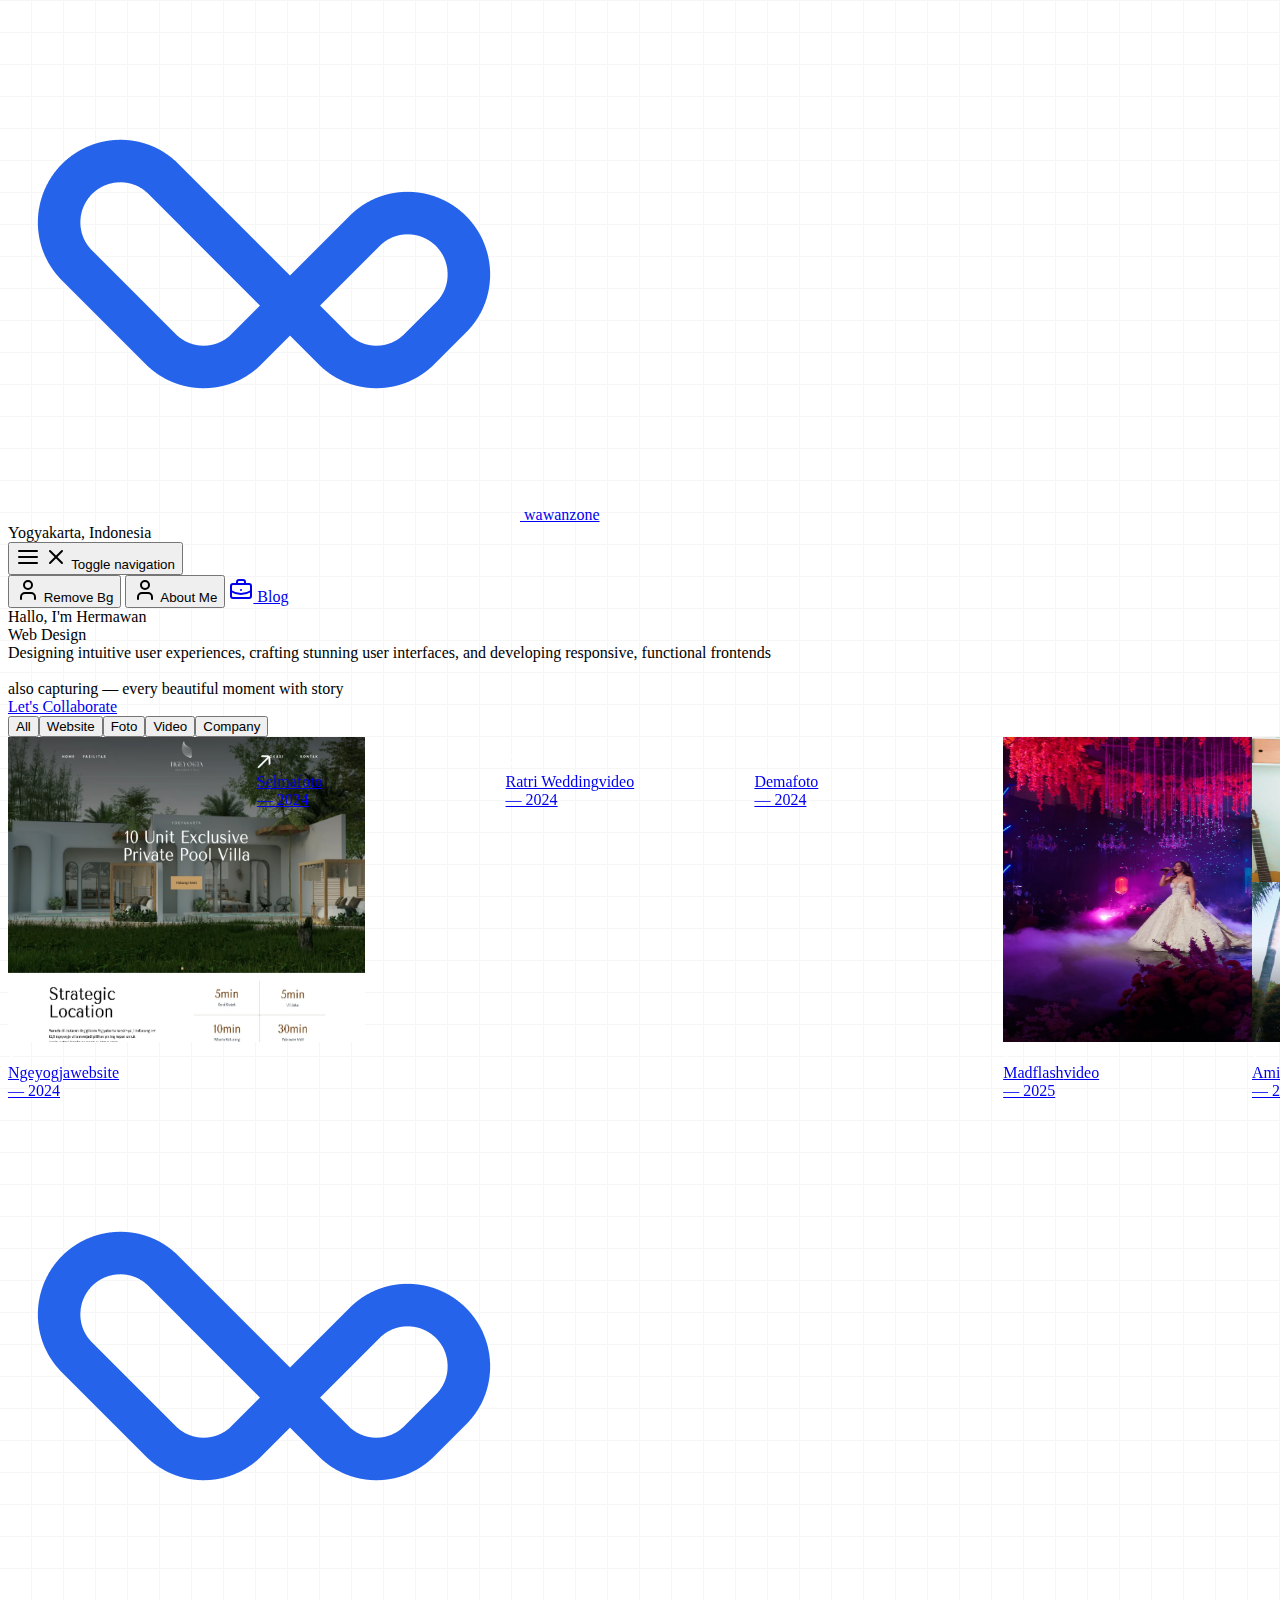
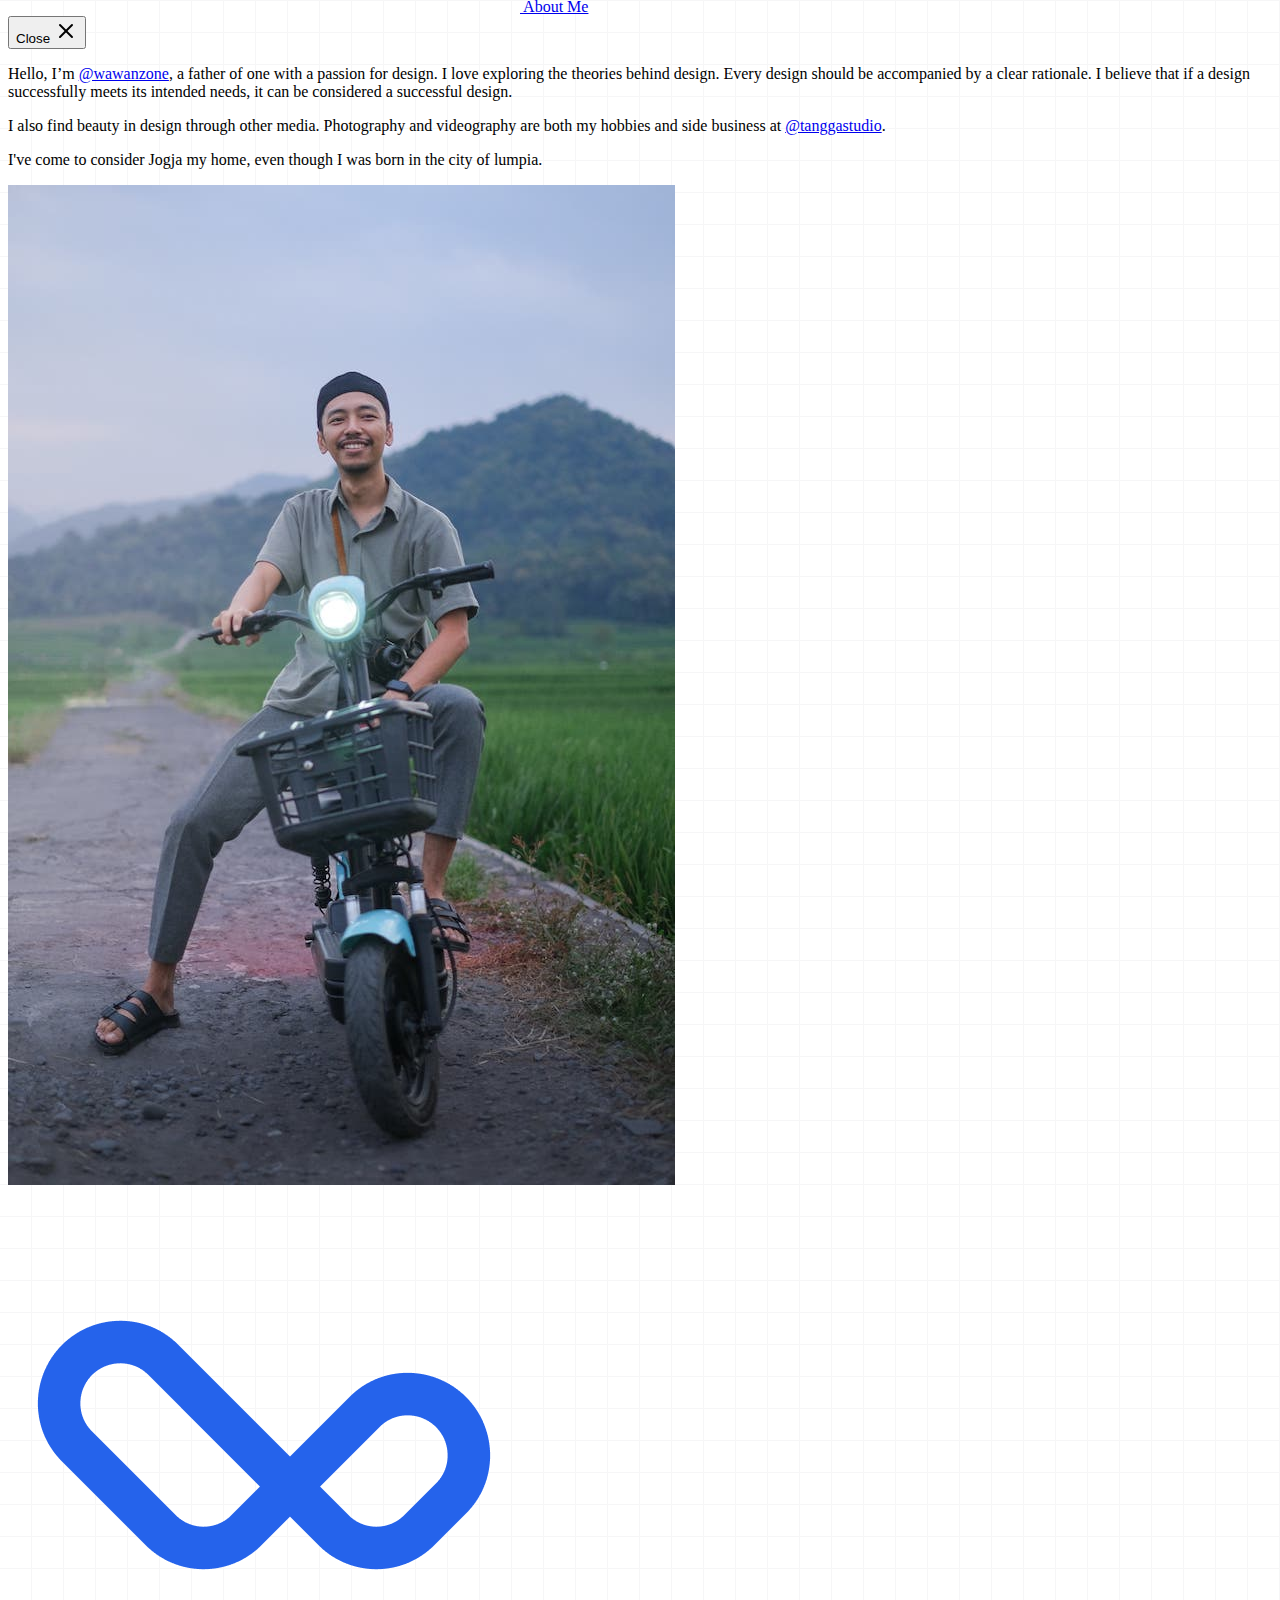
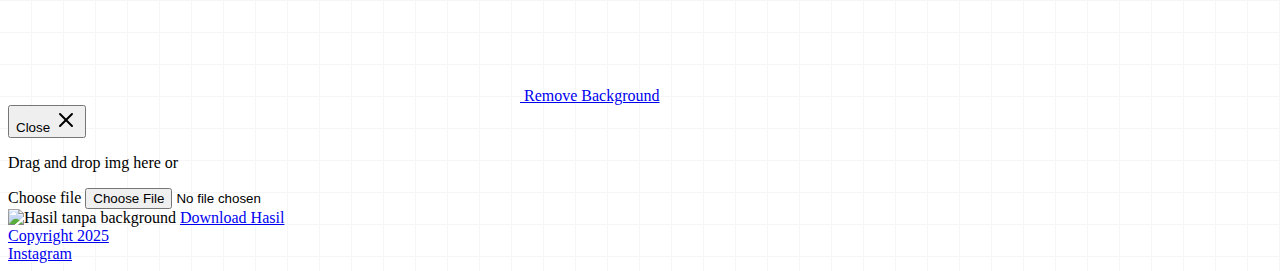
==== commit 2c29ac64: "konten lagi" ====
--- a/index.html
+++ b/index.html
@@ -328,6 +328,50 @@
                     </div>
                     <div class="swiper-slide">
                         <a class="group flex justify-center items-center flex-col focus:outline-none transition-all "
+                            href="https://drive.google.com/file/d/1_ePxLylB3SJu7r9e8jXqjTKI4XW_YyWi/view?usp=sharing" target="_blank">
+                            <img class="min-h-[250px] max-h-[400px] rounded-xl object-bottom object-cover w-full group-hover:opacity-80 shadow-xl"
+                                loading="lazy" width="357" height="305" src="img/jfw.webp" alt="">
+                            <div
+                                class="icon absolute opacity-0 group-hover:opacity-100 transition-all duration-500 ease-in-out group-hover:rotate-[360deg] scale-0 group-hover:scale-125 left-0 right-0 mx-auto -mt-8 size-16 rounded-full bg-blue-600 flex items-center justify-center">
+                                <svg width="14" height="14" viewBox="0 0 14 14">
+                                    <path
+                                        d="M10.8101 1.96222L0.726954 12.0453L1.66171 12.9801L11.7448 2.89698L11.9344 9.4447L13.208 9.07311L13.0134 2.35278C12.9877 1.46249 12.2434 0.718185 11.3531 0.692412L4.80762 0.502924L4.43487 1.77539L10.8101 1.96222Z"
+                                        fill="white" stroke="white" stroke-width="0.542084"></path>
+                                </svg>
+                            </div>
+                            <div class="flex gap-4 items-start justify-center mt-4 text-sm">
+                                <div class="flex flex-col"><span class="font-bold">JFW</span><span
+                                        class="font-['Playfair_Display'] italic font-bold text-blue-500 category hidden">company</span>
+                                </div> —
+                                2024
+                            </div>
+
+                        </a>
+                    </div>
+                    <div class="swiper-slide">
+                        <a class="group flex justify-center items-center flex-col focus:outline-none transition-all "
+                            href="https://www.youtube.com/watch?v=yVpSbkQcjQU&ab_channel=HermawanSantoso" target="_blank">
+                            <img class="min-h-[250px] max-h-[400px] rounded-xl object-bottom object-cover w-full group-hover:opacity-80 shadow-xl"
+                                loading="lazy" width="357" height="305" src="img/travel.webp" alt="">
+                            <div
+                                class="icon absolute opacity-0 group-hover:opacity-100 transition-all duration-500 ease-in-out group-hover:rotate-[360deg] scale-0 group-hover:scale-125 left-0 right-0 mx-auto -mt-8 size-16 rounded-full bg-blue-600 flex items-center justify-center">
+                                <svg width="14" height="14" viewBox="0 0 14 14">
+                                    <path
+                                        d="M10.8101 1.96222L0.726954 12.0453L1.66171 12.9801L11.7448 2.89698L11.9344 9.4447L13.208 9.07311L13.0134 2.35278C12.9877 1.46249 12.2434 0.718185 11.3531 0.692412L4.80762 0.502924L4.43487 1.77539L10.8101 1.96222Z"
+                                        fill="white" stroke="white" stroke-width="0.542084"></path>
+                                </svg>
+                            </div>
+                            <div class="flex gap-4 items-start justify-center mt-4 text-sm">
+                                <div class="flex flex-col"><span class="font-bold">Travel</span><span
+                                        class="font-['Playfair_Display'] italic font-bold text-blue-500 category hidden">video</span>
+                                </div> —
+                                2024
+                            </div>
+
+                        </a>
+                    </div>
+                    <div class="swiper-slide">
+                        <a class="group flex justify-center items-center flex-col focus:outline-none transition-all "
                             href="https://www.instagram.com/p/C1laQM-vAdt/" target="_blank">
                             <img class="min-h-[250px] max-h-[400px] rounded-xl object-bottom object-cover w-full group-hover:opacity-80 shadow-xl"
                                 src="https://cloud.tagbox.com/media/1726964/2138759/414748/18061742602491965/415929117_18404393953009332_5833013499614615173_n.jpg"
@@ -1027,43 +1071,64 @@
     </script>
     <script>
         document.addEventListener("DOMContentLoaded", function () {
-            const categories = new Set();
-            document.querySelectorAll(".category").forEach((el) => {
-                categories.add(el.textContent.trim().toLowerCase());
-            });
-
-            const filterContainer = document.createElement("div");
-            filterContainer.className = "flex gap-2 mb-4 flex-wrap justify-center";
-
-            const allButton = document.createElement("button");
-            allButton.textContent = "All";
-            allButton.className = "filter-btn text-black px-4 py-2 rounded-full underline decoration-sky-500 decoration-2";
-            allButton.dataset.filter = "all";
-            filterContainer.appendChild(allButton);
-
-            categories.forEach((category) => {
-                const button = document.createElement("button");
-                button.textContent = category.charAt(0).toUpperCase() + category.slice(1);
-                button.className = "filter-btn text-black px-4 py-2 rounded-full";
-                button.dataset.filter = category;
-                filterContainer.appendChild(button);
-            });
-
-            document.querySelector(".swiper-container").insertAdjacentElement("beforebegin", filterContainer);
-
-            document.querySelectorAll(".filter-btn").forEach((btn) => {
-                btn.addEventListener("click", function () {
-                    document.querySelectorAll(".filter-btn").forEach((b) => b.classList.remove("underline", "decoration-sky-500", "decoration-2"));
-                    this.classList.add("underline", "decoration-sky-500", "decoration-2");
-
-                    const filter = this.dataset.filter;
-                    document.querySelectorAll(".swiper-slide").forEach((slide) => {
-                        const category = slide.querySelector(".category").textContent.trim().toLowerCase();
-                        slide.style.display = filter === "all" || category === filter ? "block" : "none";
-                    });
-                });
-            });
+    const swiper = new Swiper(".swiper-container", {
+        slidesPerView: "auto",
+        loop: true,
+        spaceBetween: 20,
+        navigation: {
+            nextEl: ".swiper-button-next",
+            prevEl: ".swiper-button-prev",
+        },
+        pagination: {
+            el: ".swiper-pagination",
+            clickable: true,
+        },
+    });
+
+    const categories = new Set();
+    const allSlides = Array.from(document.querySelectorAll(".swiper-slide")); // Simpan semua slide asli
+
+    document.querySelectorAll(".category").forEach((el) => {
+        categories.add(el.textContent.trim().toLowerCase());
+    });
+
+    const filterContainer = document.createElement("div");
+    filterContainer.className = "flex gap-2 mb-4 flex-wrap justify-center";
+
+    const allButton = document.createElement("button");
+    allButton.textContent = "All";
+    allButton.className = "filter-btn text-black px-4 py-2 rounded-full underline decoration-sky-500 decoration-2";
+    allButton.dataset.filter = "all";
+    filterContainer.appendChild(allButton);
+
+    categories.forEach((category) => {
+        const button = document.createElement("button");
+        button.textContent = category.charAt(0).toUpperCase() + category.slice(1);
+        button.className = "filter-btn text-black px-4 py-2 rounded-full";
+        button.dataset.filter = category;
+        filterContainer.appendChild(button);
+    });
+
+    document.querySelector(".swiper-container").insertAdjacentElement("beforebegin", filterContainer);
+
+    document.querySelectorAll(".filter-btn").forEach((btn) => {
+        btn.addEventListener("click", function () {
+            document.querySelectorAll(".filter-btn").forEach((b) => b.classList.remove("underline", "decoration-sky-500", "decoration-2"));
+            this.classList.add("underline", "decoration-sky-500", "decoration-2");
+
+            const filter = this.dataset.filter;
+            swiper.removeAllSlides(); // Hapus semua slide dari Swiper
+
+            const filteredSlides = filter === "all"
+                ? allSlides
+                : allSlides.filter(slide => slide.querySelector(".category").textContent.trim().toLowerCase() === filter);
+
+            swiper.appendSlide(filteredSlides); // Tambahkan slide yang sesuai
+            swiper.update(); // Perbarui Swiper agar looping tetap berjalan
         });
+    });
+});
+
     </script>
     <style>
         .bg-grid {
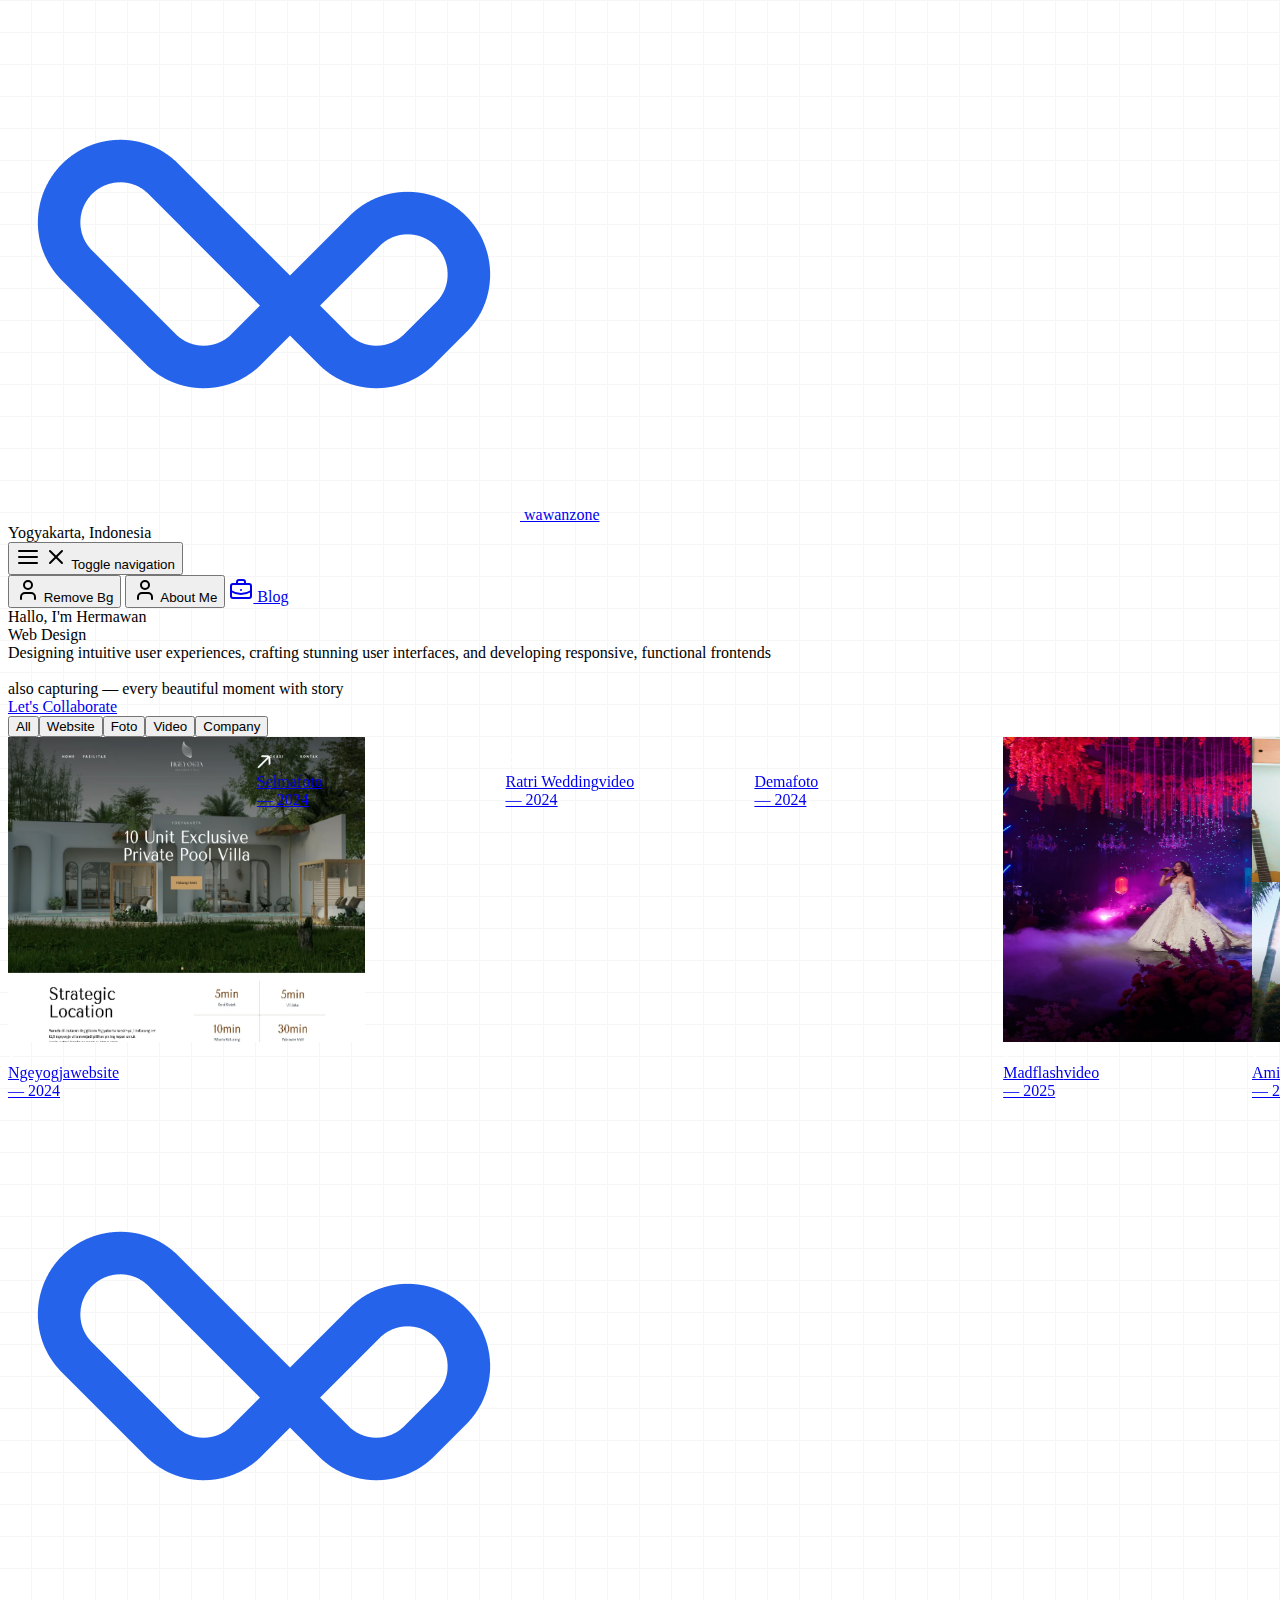
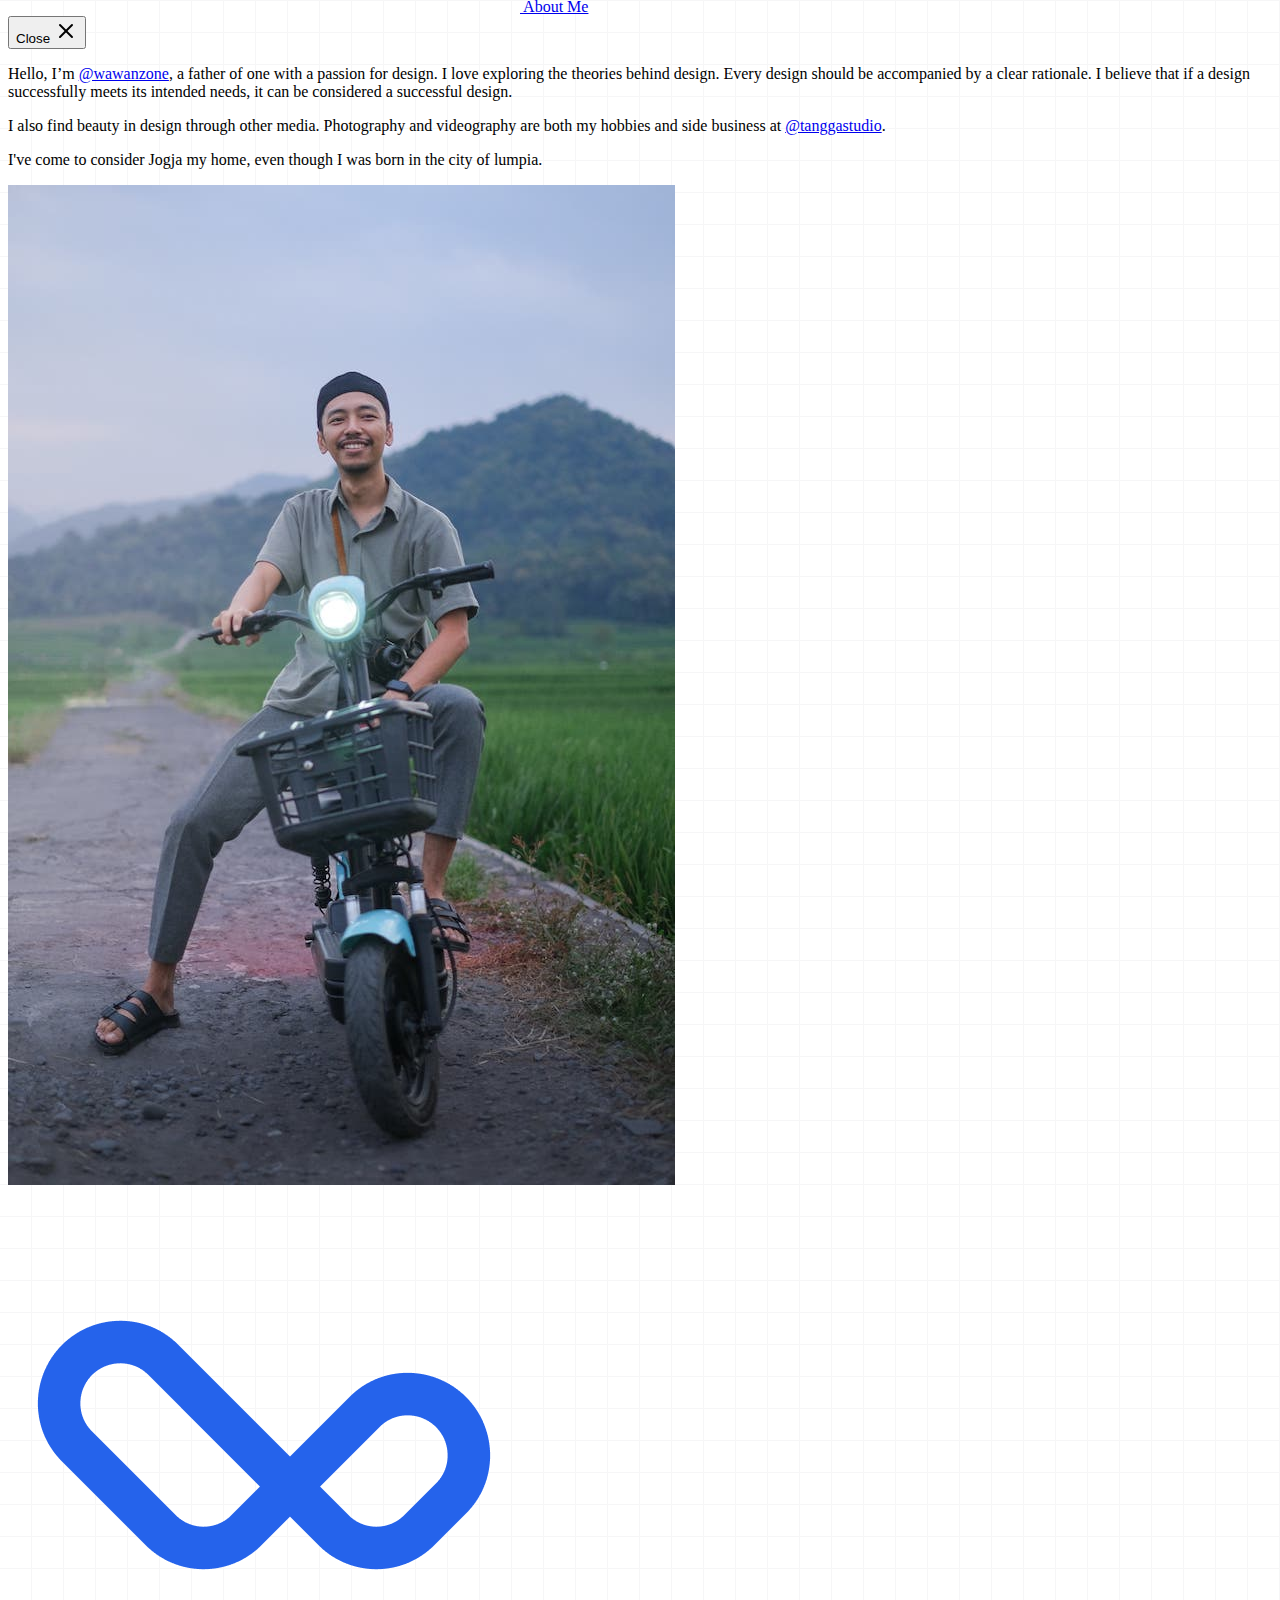
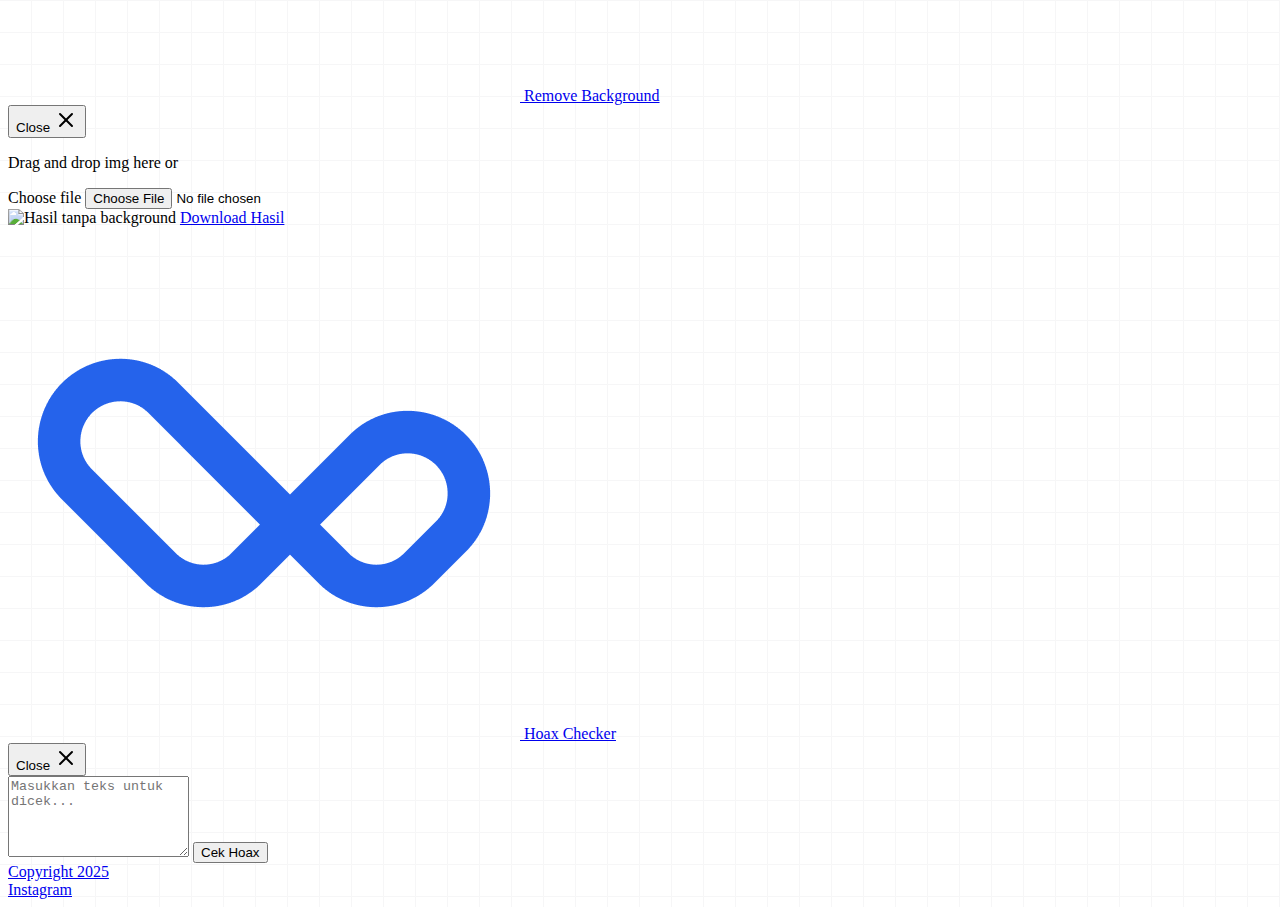
==== commit 2011fc5b: "draft hoax" ====
--- a/index.html
+++ b/index.html
@@ -5,16 +5,26 @@
     <meta charset="UTF-8">
     <meta name="viewport" content="width=device-width, initial-scale=1.0">
     <title>Wawanzone Web Developer</title>
-    <meta name="description" content="Wawanzone Web Developer">
+    <meta name="description"
+        content="Wawanzone - Jasa pembuatan website profesional di Yogyakarta. Kami menyediakan layanan pengembangan website yang responsif, modern dan SEO-friendly untuk bisnis Anda. Hubungi kami untuk konsultasi gratis.">
     <meta name="keyword"
-        content="jasa foto, fotografer, fotografi, prewedding, prewed, nikah, nikahan, pernikahan, wedding, dokumentasi, acara, event, ultah, ulang tahun, ibu hamil, maternity, keluarga family, bayi, baby, anak, indoor, outdoor, photography, photo, photographer, produk">
-    <link rel="stylesheet" href="https://preline.co/assets/css/main.min.css?v=2.5.0">
-    <link rel="shortcut icon" href="img/favicon.ico" />
-    <link rel="apple-touch-icon" sizes="180x180" href="img/apple-touch-icon.png">
-    <link rel="icon" type="image/png" sizes="32x32" href="img/favicon-32x32.png">
-    <link rel="icon" type="image/png" sizes="16x16" href="img/favicon-16x16.png">
-    <link rel="manifest" href="img/site.webmanifest">
-</head>
+        content="jasa pembuatan website, web developer yogyakarta, jasa website profesional, pengembangan website, website bisnis, website company profile, website toko online, website responsif, web design">
+
+    <head>
+        <meta charset="UTF-8">
+        <meta name="viewport" content="width=device-width, initial-scale=1.0">
+        <title>Wawanzone Web Developer</title>
+        <meta name="description" content="Wawanzone Web Developer">
+        <meta name="keyword"
+            content="jasa foto, fotografer, fotografi, prewedding, prewed, nikah, nikahan, pernikahan, wedding, dokumentasi, acara, event, ultah, ulang tahun, ibu hamil, maternity, keluarga family, bayi, baby, anak, indoor, outdoor, photography, photo, photographer, produk">
+        <link rel="stylesheet" href="https://preline.co/assets/css/main.min.css?v=2.5.0">
+        <link rel="shortcut icon" href="img/favicon.ico" />
+        <link rel="apple-touch-icon" sizes="180x180" href="img/apple-touch-icon.png">
+        <link rel="icon" type="image/png" sizes="32x32" href="img/favicon-32x32.png">
+        <link rel="icon" type="image/png" sizes="16x16" href="img/favicon-16x16.png">
+        <link rel="manifest" href="img/site.webmanifest">
+    </head>
+
 
 <body
     class="antialiased bg-gradient-to-b from-slate-100 to-white/10 via-white/0 h-screen flex flex-col justify-between  ">
@@ -63,7 +73,19 @@
                 <div
                     class="overflow-hidden overflow-y-auto max-h-[75vh] [&::-webkit-scrollbar]:w-2 [&::-webkit-scrollbar-thumb]:rounded-full [&::-webkit-scrollbar-track]:bg-gray-100 [&::-webkit-scrollbar-thumb]:bg-gray-300">
                     <div class="py-2 md:py-0 flex flex-col md:flex-row md:items-center md:justify-end gap-0.5 md:gap-1">
-
+                        <!-- <button
+                            class="p-2 flex items-center text-sm text-gray-800 hover:text-gray-500 focus:outline-none focus:text-gray-500"
+                            aria-haspopup="dialog" aria-expanded="false" aria-controls="hs-hoax-checker"
+                            data-hs-overlay="#hs-hoax-checker">
+                            <svg class="shrink-0 size-4 me-3 md:me-2 block md:hidden" xmlns="http://www.w3.org/2000/svg"
+                                width="24" height="24" viewBox="0 0 24 24" fill="none" stroke="currentColor"
+                                stroke-width="2" stroke-linecap="round" stroke-linejoin="round">
+                                <path d="M19 21v-2a4 4 0 0 0-4-4H9a4 4 0 0 0-4 4v2" />
+                                <circle cx="12" cy="7" r="4" />
+                            </svg>
+                            Hoax Checker<span
+                                class="inline-flex items-center gap-x-1.5 mx-2 py-1 px-1 rounded text-xs font-medium bg-teal-100 text-teal-800">New</span>
+                        </button> -->
                         <button
                             class="p-2 flex items-center text-sm text-gray-800 hover:text-gray-500 focus:outline-none focus:text-gray-500"
                             aria-haspopup="dialog" aria-expanded="false" aria-controls="hs-remove-bg"
@@ -74,7 +96,7 @@
                                 <path d="M19 21v-2a4 4 0 0 0-4-4H9a4 4 0 0 0-4 4v2" />
                                 <circle cx="12" cy="7" r="4" />
                             </svg>
-                            Remove Bg
+                            Remove Bg 
                         </button>
 
                         <button
@@ -262,7 +284,8 @@
                     </div>
                     <div class="swiper-slide">
                         <a class="group flex justify-center items-center flex-col focus:outline-none transition-all "
-                            href="https://drive.google.com/file/d/1dBmZwUu9ltVJdOaQtHs5cD1peDSIcojg/view?usp=sharing" target="_blank">
+                            href="https://drive.google.com/file/d/1dBmZwUu9ltVJdOaQtHs5cD1peDSIcojg/view?usp=sharing"
+                            target="_blank">
                             <img class="min-h-[250px] max-h-[400px] rounded-xl object-bottom object-cover w-full group-hover:opacity-80 shadow-xl"
                                 loading="lazy" width="357" height="305" src="img/amikom.webp" alt="">
                             <div
@@ -284,7 +307,8 @@
                     </div>
                     <div class="swiper-slide">
                         <a class="group flex justify-center items-center flex-col focus:outline-none transition-all "
-                            href="https://drive.google.com/file/d/1l0gKG5JXGp6iBDVLnNQ06gJEMBnog4QU/view?usp=sharing" target="_blank">
+                            href="https://drive.google.com/file/d/1l0gKG5JXGp6iBDVLnNQ06gJEMBnog4QU/view?usp=sharing"
+                            target="_blank">
                             <img class="min-h-[250px] max-h-[400px] rounded-xl object-bottom object-cover w-full group-hover:opacity-80 shadow-xl"
                                 loading="lazy" width="357" height="305" src="img/gobar.webp" alt="">
                             <div
@@ -306,7 +330,8 @@
                     </div>
                     <div class="swiper-slide">
                         <a class="group flex justify-center items-center flex-col focus:outline-none transition-all "
-                            href="https://drive.google.com/file/d/1_rxQnik_S4XlJLx5iyUpPORG829yC5SQ/view?usp=sharing" target="_blank">
+                            href="https://drive.google.com/file/d/1_rxQnik_S4XlJLx5iyUpPORG829yC5SQ/view?usp=sharing"
+                            target="_blank">
                             <img class="min-h-[250px] max-h-[400px] rounded-xl object-bottom object-cover w-full group-hover:opacity-80 shadow-xl"
                                 loading="lazy" width="357" height="305" src="img/ugm.webp" alt="">
                             <div
@@ -328,7 +353,8 @@
                     </div>
                     <div class="swiper-slide">
                         <a class="group flex justify-center items-center flex-col focus:outline-none transition-all "
-                            href="https://drive.google.com/file/d/1_ePxLylB3SJu7r9e8jXqjTKI4XW_YyWi/view?usp=sharing" target="_blank">
+                            href="https://drive.google.com/file/d/1_ePxLylB3SJu7r9e8jXqjTKI4XW_YyWi/view?usp=sharing"
+                            target="_blank">
                             <img class="min-h-[250px] max-h-[400px] rounded-xl object-bottom object-cover w-full group-hover:opacity-80 shadow-xl"
                                 loading="lazy" width="357" height="305" src="img/jfw.webp" alt="">
                             <div
@@ -350,7 +376,8 @@
                     </div>
                     <div class="swiper-slide">
                         <a class="group flex justify-center items-center flex-col focus:outline-none transition-all "
-                            href="https://www.youtube.com/watch?v=yVpSbkQcjQU&ab_channel=HermawanSantoso" target="_blank">
+                            href="https://www.youtube.com/watch?v=yVpSbkQcjQU&ab_channel=HermawanSantoso"
+                            target="_blank">
                             <img class="min-h-[250px] max-h-[400px] rounded-xl object-bottom object-cover w-full group-hover:opacity-80 shadow-xl"
                                 loading="lazy" width="357" height="305" src="img/travel.webp" alt="">
                             <div
@@ -491,7 +518,9 @@
                         <a class="group flex justify-center items-center flex-col focus:outline-none transition-all "
                             href="https://www.instagram.com/p/C1skFzWS8ty/" target="_blank">
                             <img class="min-h-[250px] max-h-[400px] rounded-xl object-bottom object-cover w-full group-hover:opacity-80 shadow-xl"
-                                loading="lazy" width="357" height="305" src="https://cloud.tagbox.com/media/1726964/2138759/414748/18038150065632700/416842761_18404925718009332_4451811575792605411_n.jpg" alt="">
+                                loading="lazy" width="357" height="305"
+                                src="https://cloud.tagbox.com/media/1726964/2138759/414748/18038150065632700/416842761_18404925718009332_4451811575792605411_n.jpg"
+                                alt="">
                             <div
                                 class="icon absolute opacity-0 group-hover:opacity-100 transition-all duration-500 ease-in-out group-hover:rotate-[360deg] scale-0 group-hover:scale-125 left-0 right-0 mx-auto -mt-8 size-16 rounded-full bg-blue-600 flex items-center justify-center">
                                 <svg width="14" height="14" viewBox="0 0 14 14">
@@ -533,7 +562,8 @@
                     </div>
                     <div class="swiper-slide">
                         <a class="group flex justify-center items-center flex-col focus:outline-none transition-all "
-                            href="https://drive.google.com/file/d/1XguxxeVjeJm-LpPUkLoMgYMnO_k9azHY/view?usp=sharing" target="_blank">
+                            href="https://drive.google.com/file/d/1XguxxeVjeJm-LpPUkLoMgYMnO_k9azHY/view?usp=sharing"
+                            target="_blank">
                             <img class="min-h-[250px] max-h-[400px] rounded-xl object-bottom object-cover w-full group-hover:opacity-80 shadow-xl"
                                 loading="lazy" width="357" height="305" src="img/umkm.webp" alt="">
                             <div
@@ -752,7 +782,7 @@
 
                         </a>
                     </div>
-                    
+
                     <div class="swiper-slide">
                         <a class="group flex justify-center items-center flex-col focus:outline-none transition-all "
                             href="#" target="_blank">
@@ -892,6 +922,55 @@
         </div>
     </div>
 
+
+    <div id="hs-hoax-checker"
+        class="hs-overlay hidden size-full absolute top-0 start-0 z-[80] overflow-x-hidden overflow-y-auto pointer-events-none"
+        role="dialog" tabindex="-1" aria-labelledby="hs-full-screen-label">
+        <div
+            class="hs-overlay-open:mt-0 hs-overlay-open:opacity-100 hs-overlay-open:duration-500 m opacity-0 transition-all max-w-full max-h-full h-full">
+            <div
+                class="flex flex-col bg-gradient-to-b from-white to-white/0 via-white/90 pointer-events-auto max-w-full max-h-full h-full">
+                <div class="flex max-w-6xl mx-auto w-full justify-between items-center py-3 px-6 border-b">
+                    <div class="flex gap-4 items-center">
+                        <a class=" font-semibold text-base text-black focus:outline-none focus:opacity-80 flex gap-4 items-center"
+                            href="#" aria-label="Brand"><img src="img/wawanzone.png" class="size-12" alt=""> Hoax
+                            Checker</a>
+
+                    </div>
+                    <button type="button"
+                        class="size-8 inline-flex justify-center items-center gap-x-2 rounded-full border border-transparent bg-gray-100 text-gray-800 hover:bg-gray-200 focus:outline-none focus:bg-gray-200 disabled:opacity-50 disabled:pointer-events-none "
+                        aria-label="Close" data-hs-overlay="#hs-hoax-checker">
+                        <span class="sr-only">Close</span>
+                        <svg class="shrink-0 size-4" xmlns="http://www.w3.org/2000/svg" width="24" height="24"
+                            viewBox="0 0 24 24" fill="none" stroke="currentColor" stroke-width="2"
+                            stroke-linecap="round" stroke-linejoin="round">
+                            <path d="M18 6 6 18"></path>
+                            <path d="m6 6 12 12"></path>
+                        </svg>
+                    </button>
+                </div>
+                <div
+                    class="max-w-6xl text-white px-4 sm:px-6 mt-8 mx-auto flex flex-col justify-between h-[calc(100vh-70px)] w-full   overflow-y-auto overflow-x-hidden">
+                    <div>
+                        <textarea id="inputText" class="w-full p-2 border-2 border-gray-400 rounded-lg text-black  focus:ring-blue-500"
+                        rows="5" placeholder="Masukkan teks untuk dicek..."></textarea>
+                    <button id="checkButton"
+                        class="mt-3 w-full bg-blue-600 text-white font-semibold p-2 rounded-lg hover:bg-blue-700">Cek
+                        Hoax</button>
+
+                    <!-- Loader -->
+                    <div id="loader" class="hidden flex items-center justify-center mt-5">
+                        <div class="animate-spin rounded-full h-10 w-10 border-t-4 border-blue-500"></div>
+                    </div>
+
+                    <div id="result" class="mt-4 p-2 text-white font-semibold text-center hidden"></div>
+                    </div>
+
+                </div>
+            </div>
+        </div>
+    </div>
+
     <!-- Footer -->
     <div class=" bg-gradient-to-t from-white mx-auto w-full ">
         <div class=" max-w-6xl flex md:items-center justify-between md:gap-3 mx-auto px-4 sm:px-6  py-5">
@@ -926,11 +1005,11 @@
             spaceBetween: 30,    // Space between slides
             loop: true,         // Infinite loop
             autoplay: {
-                delay: 0,        // No delay for autoplay
+                delay: 3000,        // No delay for autoplay
                 disableOnInteraction: true, // Keep autoplay running even after user interacts
             },
-            speed: 4000,         // Speed of the continuous scroll (in ms)
-            loopAdditionalSlides: 3, // Clone additional slides to make a smooth loop effect
+            speed: 5000,         // Speed of the continuous scroll (in ms)
+            loopAdditionalSlides: 5, // Clone additional slides to make a smooth loop effect
             breakpoints: {
                 // Responsive design for smaller screens
                 1024: {
@@ -1069,65 +1148,95 @@
             }
         });
     </script>
+    <!-- <script>
+        document.getElementById("checkButton").addEventListener("click", async function () {
+            const text = document.getElementById("inputText").value;
+            if (!text) {
+                alert("Masukkan teks terlebih dahulu!");
+                return;
+            }
+
+            const loader = document.getElementById("loader");
+            const resultDiv = document.getElementById("result");
+            resultDiv.classList.add("hidden");
+            loader.classList.remove("hidden");
+
+            const headersList = { "Accept": "application/json" };
+            const requestOptions = { method: "GET", headers: headersList };
+            const apiUrl = `https://api.zpi.my.id/v1/ai/ai-detector?text=${encodeURIComponent(text)}`;
+
+            try {
+                const response = await fetch(apiUrl, requestOptions);
+                const data = await response.json();
+
+                resultDiv.classList.remove("hidden", "bg-green-600", "bg-red-600");
+
+                if (data.status === "hoax") {
+                    resultDiv.textContent = "Artikel ini terindikasi hoax.";
+                    resultDiv.classList.add("rounded","bg-red-600");
+                } else {
+                    resultDiv.textContent = "Artikel ini valid dan bukan hoax.";
+                    resultDiv.classList.add("rounded","bg-green-600");
+                }
+            } catch (error) {
+                console.error("Error:", error);
+                alert("Terjadi kesalahan saat menghubungi API.");
+            } finally {
+                loader.classList.add("hidden");
+            }
+        });
+    </script> -->
     <script>
         document.addEventListener("DOMContentLoaded", function () {
-    const swiper = new Swiper(".swiper-container", {
-        slidesPerView: "auto",
-        loop: true,
-        spaceBetween: 20,
-        navigation: {
-            nextEl: ".swiper-button-next",
-            prevEl: ".swiper-button-prev",
-        },
-        pagination: {
-            el: ".swiper-pagination",
-            clickable: true,
-        },
-    });
-
-    const categories = new Set();
-    const allSlides = Array.from(document.querySelectorAll(".swiper-slide")); // Simpan semua slide asli
-
-    document.querySelectorAll(".category").forEach((el) => {
-        categories.add(el.textContent.trim().toLowerCase());
-    });
-
-    const filterContainer = document.createElement("div");
-    filterContainer.className = "flex gap-2 mb-4 flex-wrap justify-center";
-
-    const allButton = document.createElement("button");
-    allButton.textContent = "All";
-    allButton.className = "filter-btn text-black px-4 py-2 rounded-full underline decoration-sky-500 decoration-2";
-    allButton.dataset.filter = "all";
-    filterContainer.appendChild(allButton);
-
-    categories.forEach((category) => {
-        const button = document.createElement("button");
-        button.textContent = category.charAt(0).toUpperCase() + category.slice(1);
-        button.className = "filter-btn text-black px-4 py-2 rounded-full";
-        button.dataset.filter = category;
-        filterContainer.appendChild(button);
-    });
-
-    document.querySelector(".swiper-container").insertAdjacentElement("beforebegin", filterContainer);
-
-    document.querySelectorAll(".filter-btn").forEach((btn) => {
-        btn.addEventListener("click", function () {
-            document.querySelectorAll(".filter-btn").forEach((b) => b.classList.remove("underline", "decoration-sky-500", "decoration-2"));
-            this.classList.add("underline", "decoration-sky-500", "decoration-2");
-
-            const filter = this.dataset.filter;
-            swiper.removeAllSlides(); // Hapus semua slide dari Swiper
-
-            const filteredSlides = filter === "all"
-                ? allSlides
-                : allSlides.filter(slide => slide.querySelector(".category").textContent.trim().toLowerCase() === filter);
-
-            swiper.appendSlide(filteredSlides); // Tambahkan slide yang sesuai
-            swiper.update(); // Perbarui Swiper agar looping tetap berjalan
+            const swiper = new Swiper(".swiper-container", {
+                slidesPerView: "auto",
+                loop: true,
+                spaceBetween: 20,
+            });
+
+            const categories = new Set();
+            const allSlides = Array.from(document.querySelectorAll(".swiper-slide")); // Simpan semua slide asli
+
+            document.querySelectorAll(".category").forEach((el) => {
+                categories.add(el.textContent.trim().toLowerCase());
+            });
+
+            const filterContainer = document.createElement("div");
+            filterContainer.className = "flex gap-2 mb-4 flex-wrap justify-center";
+
+            const allButton = document.createElement("button");
+            allButton.textContent = "All";
+            allButton.className = "filter-btn text-black px-4 py-2 rounded-full underline decoration-sky-500 decoration-2";
+            allButton.dataset.filter = "all";
+            filterContainer.appendChild(allButton);
+
+            categories.forEach((category) => {
+                const button = document.createElement("button");
+                button.textContent = category.charAt(0).toUpperCase() + category.slice(1);
+                button.className = "filter-btn text-black px-4 py-2 rounded-full";
+                button.dataset.filter = category;
+                filterContainer.appendChild(button);
+            });
+
+            document.querySelector(".swiper-container").insertAdjacentElement("beforebegin", filterContainer);
+
+            document.querySelectorAll(".filter-btn").forEach((btn) => {
+                btn.addEventListener("click", function () {
+                    document.querySelectorAll(".filter-btn").forEach((b) => b.classList.remove("underline", "decoration-sky-500", "decoration-2"));
+                    this.classList.add("underline", "decoration-sky-500", "decoration-2");
+
+                    const filter = this.dataset.filter;
+                    swiper.removeAllSlides(); // Hapus semua slide dari Swiper
+
+                    const filteredSlides = filter === "all"
+                        ? allSlides
+                        : allSlides.filter(slide => slide.querySelector(".category").textContent.trim().toLowerCase() === filter);
+
+                    swiper.appendSlide(filteredSlides); // Tambahkan slide yang sesuai
+                    swiper.update(); // Perbarui Swiper agar looping tetap berjalan
+                });
+            });
         });
-    });
-});
 
     </script>
     <style>
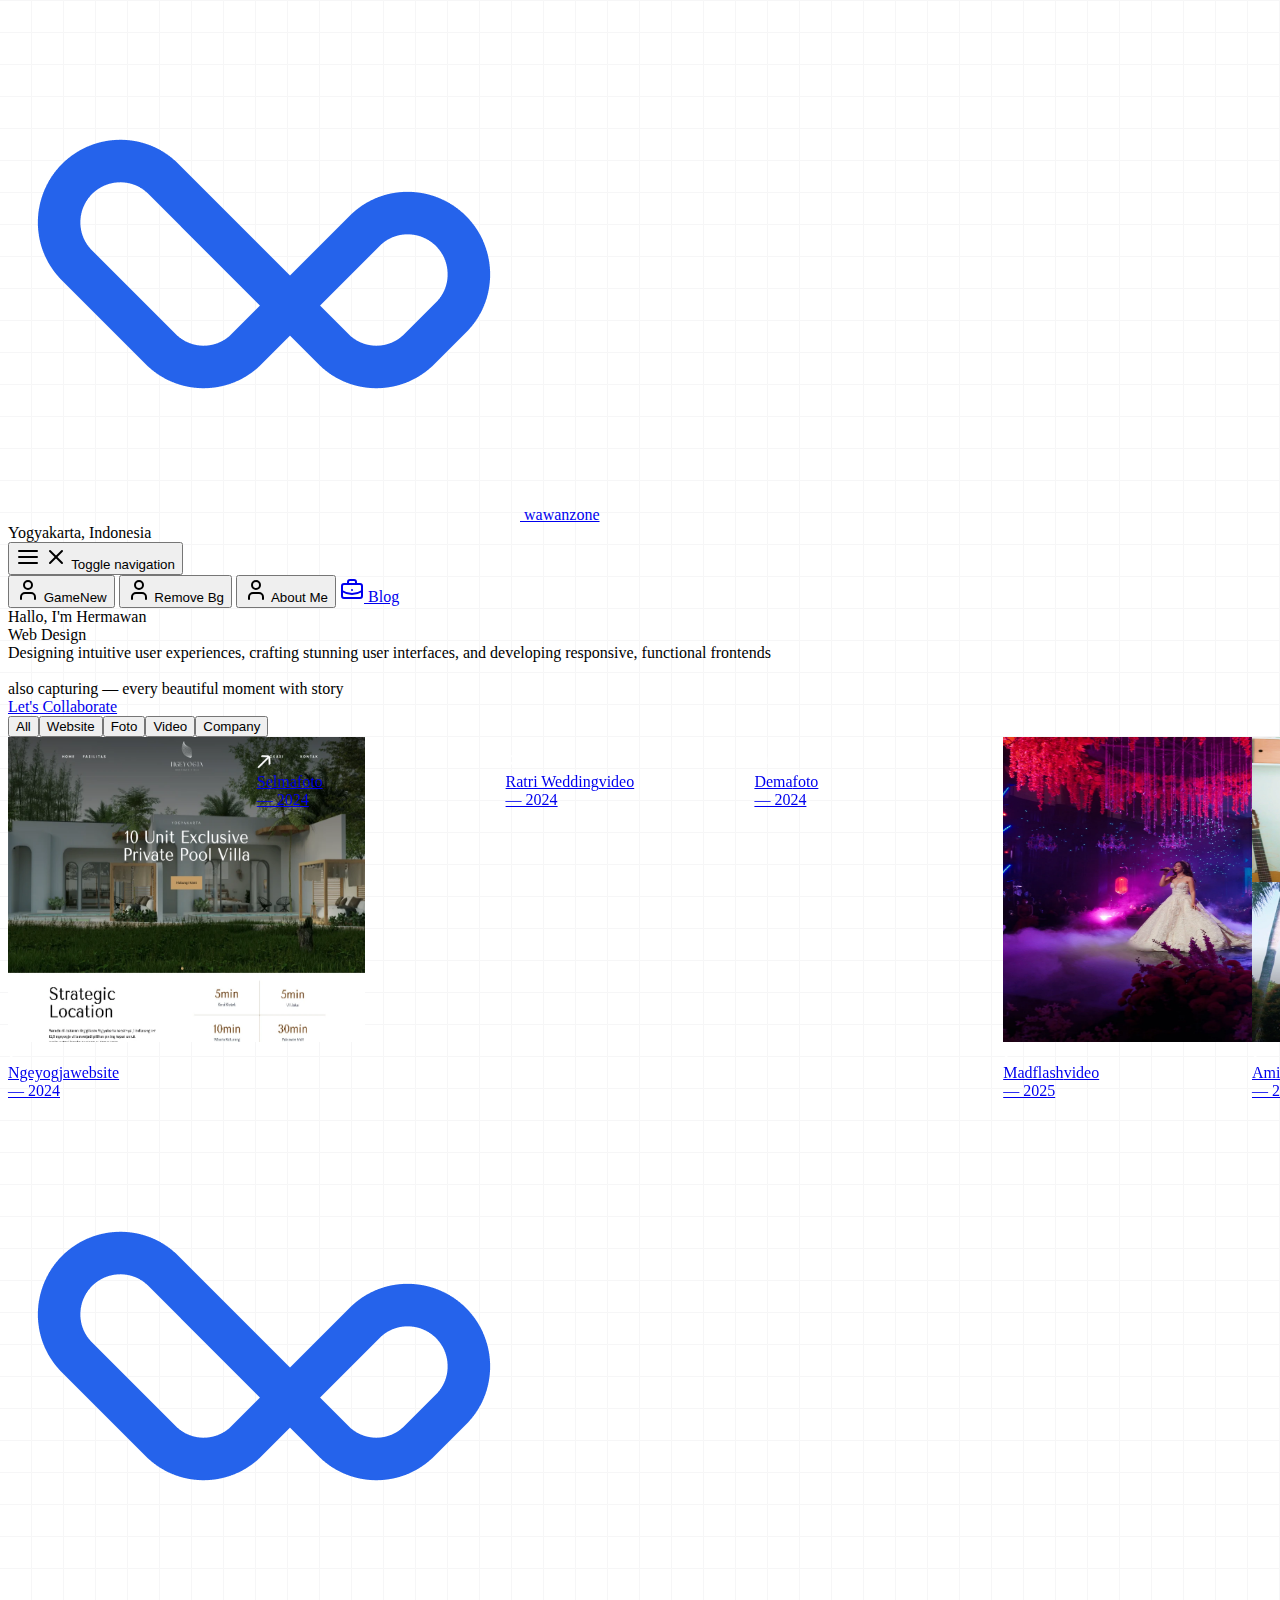
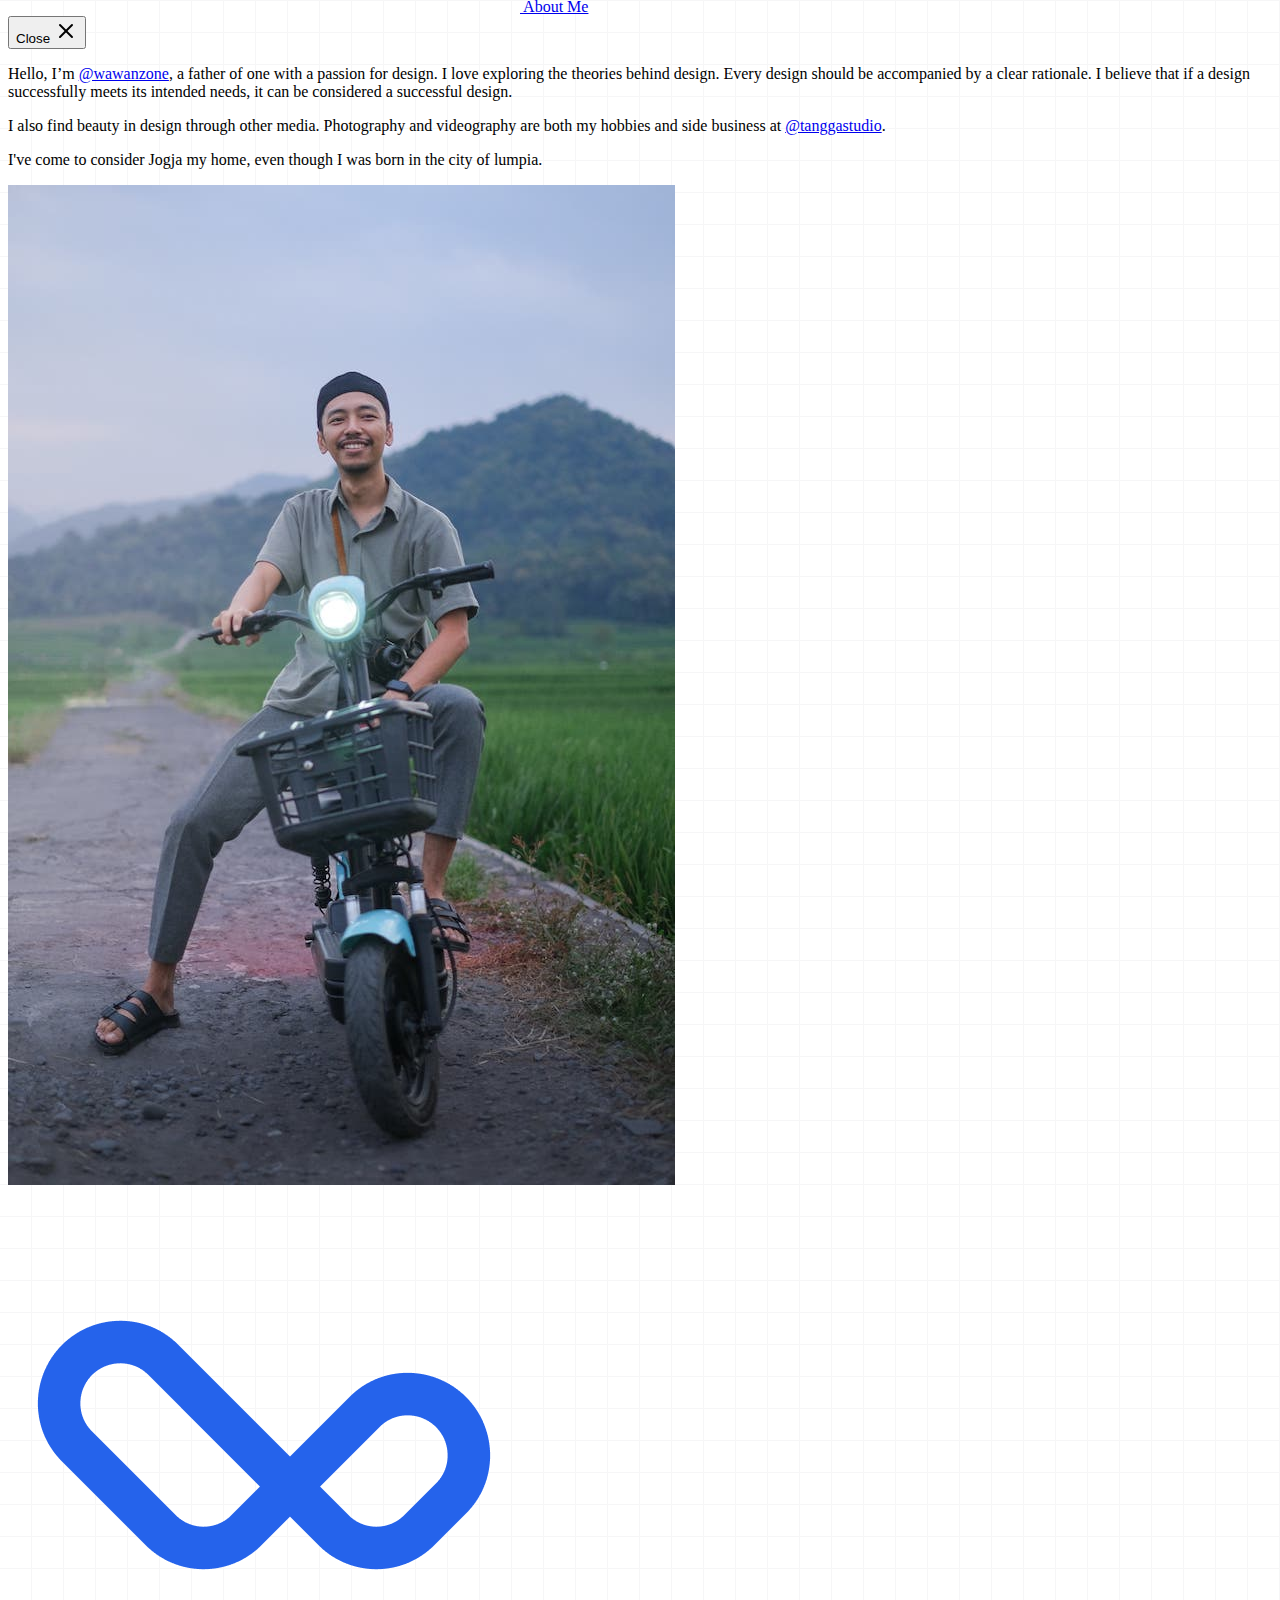
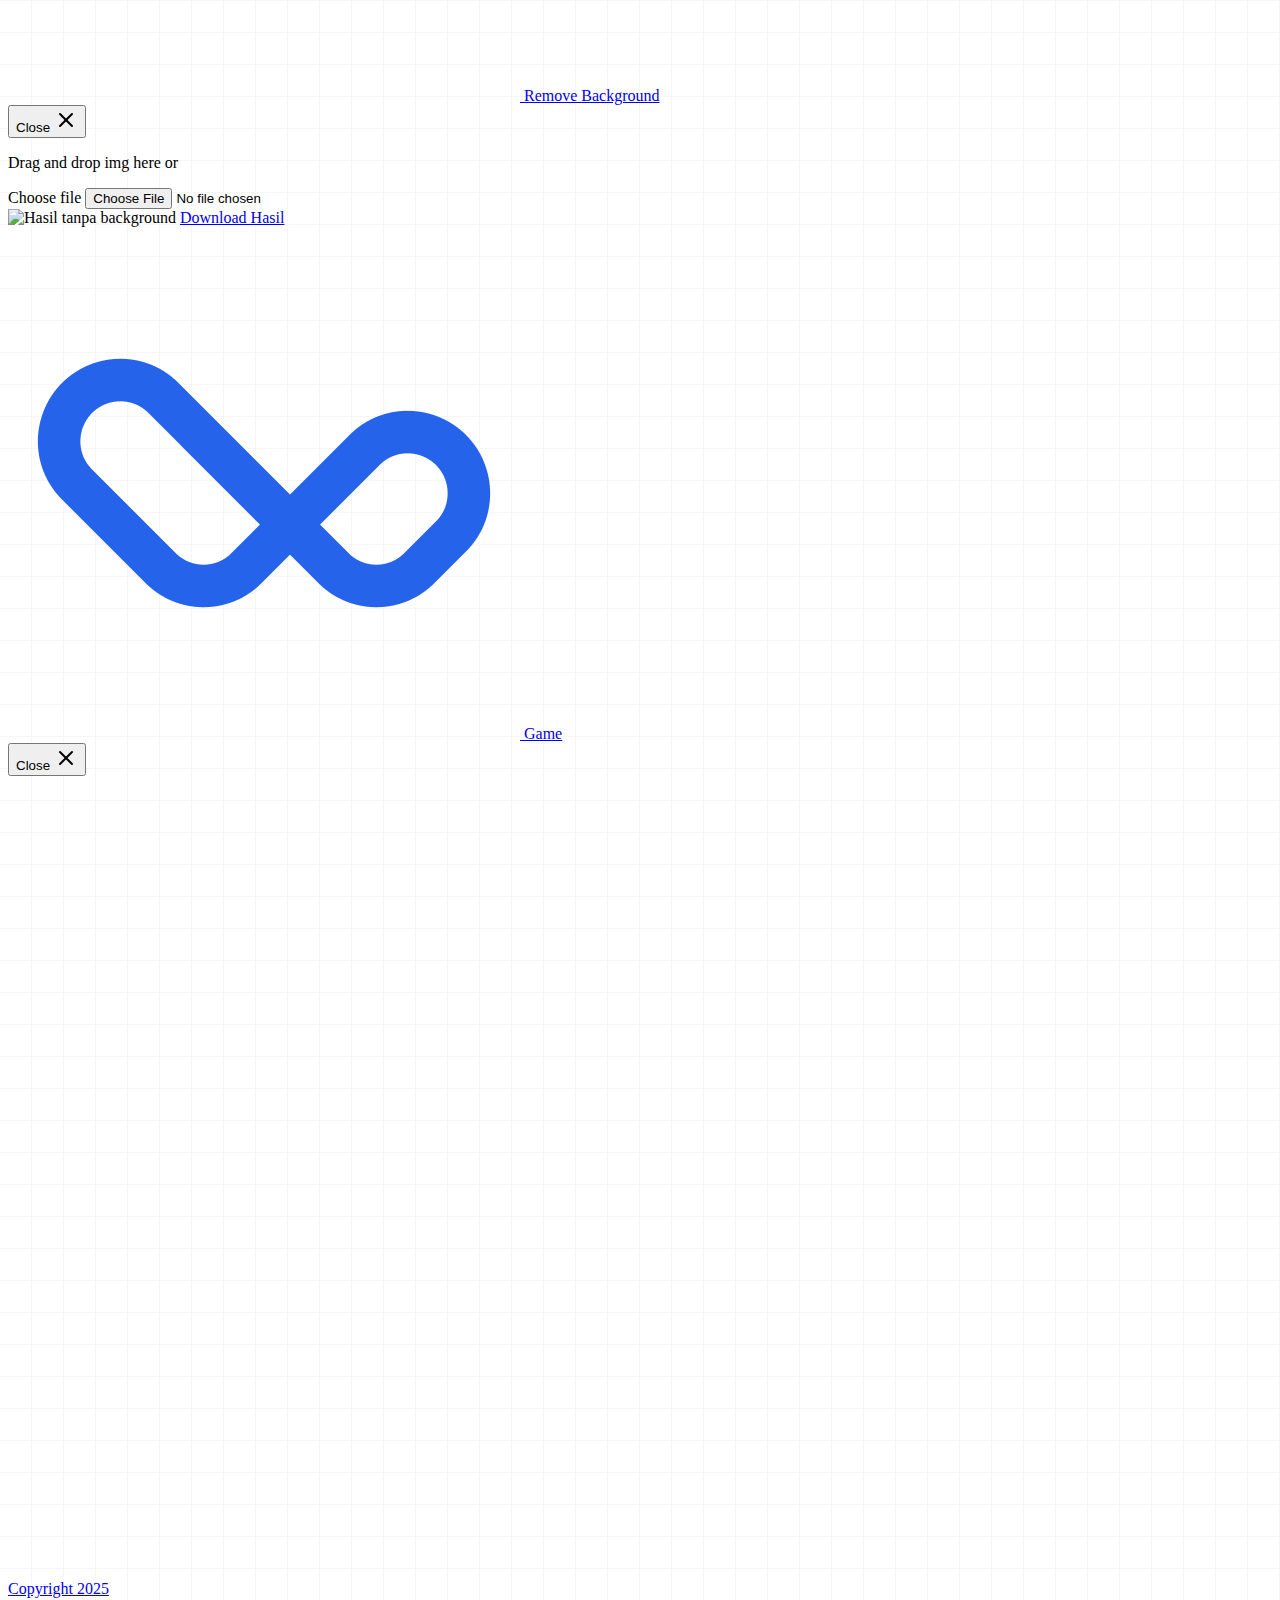
==== commit f31f6563: "game" ====
--- a/index.html
+++ b/index.html
@@ -73,19 +73,19 @@
                 <div
                     class="overflow-hidden overflow-y-auto max-h-[75vh] [&::-webkit-scrollbar]:w-2 [&::-webkit-scrollbar-thumb]:rounded-full [&::-webkit-scrollbar-track]:bg-gray-100 [&::-webkit-scrollbar-thumb]:bg-gray-300">
                     <div class="py-2 md:py-0 flex flex-col md:flex-row md:items-center md:justify-end gap-0.5 md:gap-1">
-                        <!-- <button
+                        <button
                             class="p-2 flex items-center text-sm text-gray-800 hover:text-gray-500 focus:outline-none focus:text-gray-500"
-                            aria-haspopup="dialog" aria-expanded="false" aria-controls="hs-hoax-checker"
-                            data-hs-overlay="#hs-hoax-checker">
+                            aria-haspopup="dialog" aria-expanded="false" aria-controls="race-game"
+                            data-hs-overlay="#race-game">
                             <svg class="shrink-0 size-4 me-3 md:me-2 block md:hidden" xmlns="http://www.w3.org/2000/svg"
                                 width="24" height="24" viewBox="0 0 24 24" fill="none" stroke="currentColor"
                                 stroke-width="2" stroke-linecap="round" stroke-linejoin="round">
                                 <path d="M19 21v-2a4 4 0 0 0-4-4H9a4 4 0 0 0-4 4v2" />
                                 <circle cx="12" cy="7" r="4" />
                             </svg>
-                            Hoax Checker<span
-                                class="inline-flex items-center gap-x-1.5 mx-2 py-1 px-1 rounded text-xs font-medium bg-teal-100 text-teal-800">New</span>
-                        </button> -->
+                            Game<span
+                                class="inline-flex items-center gap-x-1.5 mx-1 py-1 px-1 rounded text-xs font-medium bg-teal-100 text-teal-800">New</span>
+                        </button>
                         <button
                             class="p-2 flex items-center text-sm text-gray-800 hover:text-gray-500 focus:outline-none focus:text-gray-500"
                             aria-haspopup="dialog" aria-expanded="false" aria-controls="hs-remove-bg"
@@ -96,7 +96,7 @@
                                 <path d="M19 21v-2a4 4 0 0 0-4-4H9a4 4 0 0 0-4 4v2" />
                                 <circle cx="12" cy="7" r="4" />
                             </svg>
-                            Remove Bg 
+                            Remove Bg
                         </button>
 
                         <button
@@ -923,7 +923,7 @@
     </div>
 
 
-    <div id="hs-hoax-checker"
+    <div id="race-game"
         class="hs-overlay hidden size-full absolute top-0 start-0 z-[80] overflow-x-hidden overflow-y-auto pointer-events-none"
         role="dialog" tabindex="-1" aria-labelledby="hs-full-screen-label">
         <div
@@ -933,13 +933,12 @@
                 <div class="flex max-w-6xl mx-auto w-full justify-between items-center py-3 px-6 border-b">
                     <div class="flex gap-4 items-center">
                         <a class=" font-semibold text-base text-black focus:outline-none focus:opacity-80 flex gap-4 items-center"
-                            href="#" aria-label="Brand"><img src="img/wawanzone.png" class="size-12" alt=""> Hoax
-                            Checker</a>
+                            href="#" aria-label="Brand"><img src="img/wawanzone.png" class="size-12" alt=""> Game</a>
 
                     </div>
                     <button type="button"
                         class="size-8 inline-flex justify-center items-center gap-x-2 rounded-full border border-transparent bg-gray-100 text-gray-800 hover:bg-gray-200 focus:outline-none focus:bg-gray-200 disabled:opacity-50 disabled:pointer-events-none "
-                        aria-label="Close" data-hs-overlay="#hs-hoax-checker">
+                        aria-label="Close" data-hs-overlay="#race-game">
                         <span class="sr-only">Close</span>
                         <svg class="shrink-0 size-4" xmlns="http://www.w3.org/2000/svg" width="24" height="24"
                             viewBox="0 0 24 24" fill="none" stroke="currentColor" stroke-width="2"
@@ -952,24 +951,48 @@
                 <div
                     class="max-w-6xl text-white px-4 sm:px-6 mt-8 mx-auto flex flex-col justify-between h-[calc(100vh-70px)] w-full   overflow-y-auto overflow-x-hidden">
                     <div>
-                        <textarea id="inputText" class="w-full p-2 border-2 border-gray-400 rounded-lg text-black  focus:ring-blue-500"
+                        <!-- <textarea id="inputText" class="w-full p-2 border-2 border-gray-400 rounded-lg text-black  focus:ring-blue-500"
                         rows="5" placeholder="Masukkan teks untuk dicek..."></textarea>
                     <button id="checkButton"
                         class="mt-3 w-full bg-blue-600 text-white font-semibold p-2 rounded-lg hover:bg-blue-700">Cek
                         Hoax</button>
 
-                    <!-- Loader -->
                     <div id="loader" class="hidden flex items-center justify-center mt-5">
                         <div class="animate-spin rounded-full h-10 w-10 border-t-4 border-blue-500"></div>
                     </div>
 
                     <div id="result" class="mt-4 p-2 text-white font-semibold text-center hidden"></div>
-                    </div>
-
+                    </div> -->
+                        <iframe id="game-iframe" width="100%" height="800" style="border: none;"
+                            allow="camera; microphone" class="rounded-lg">
+                        </iframe>
+
+
+                    </div>
                 </div>
             </div>
         </div>
     </div>
+
+    <script>
+        document.addEventListener("DOMContentLoaded", function () {
+            const modal = document.querySelector("#race-game");
+            const iframe = document.querySelector("#game-iframe");
+            const closeButton = document.querySelector("[data-hs-overlay='#race-game'][aria-label='Close']");
+            const gameURL = "https://wawanzone.com/race"; // Ganti dengan URL game yang ingin dimuat
+
+            document.querySelector("[data-hs-overlay='#race-game']").addEventListener("click", function () {
+                iframe.src = gameURL; // Set src hanya saat tombol diklik
+            });
+
+            closeButton.addEventListener("click", function () {
+                if (iframe) {
+                    iframe.src = ""; // Hapus URL dalam iframe saat tombol close diklik
+                }
+            });
+        });
+
+    </script>
 
     <!-- Footer -->
     <div class=" bg-gradient-to-t from-white mx-auto w-full ">
